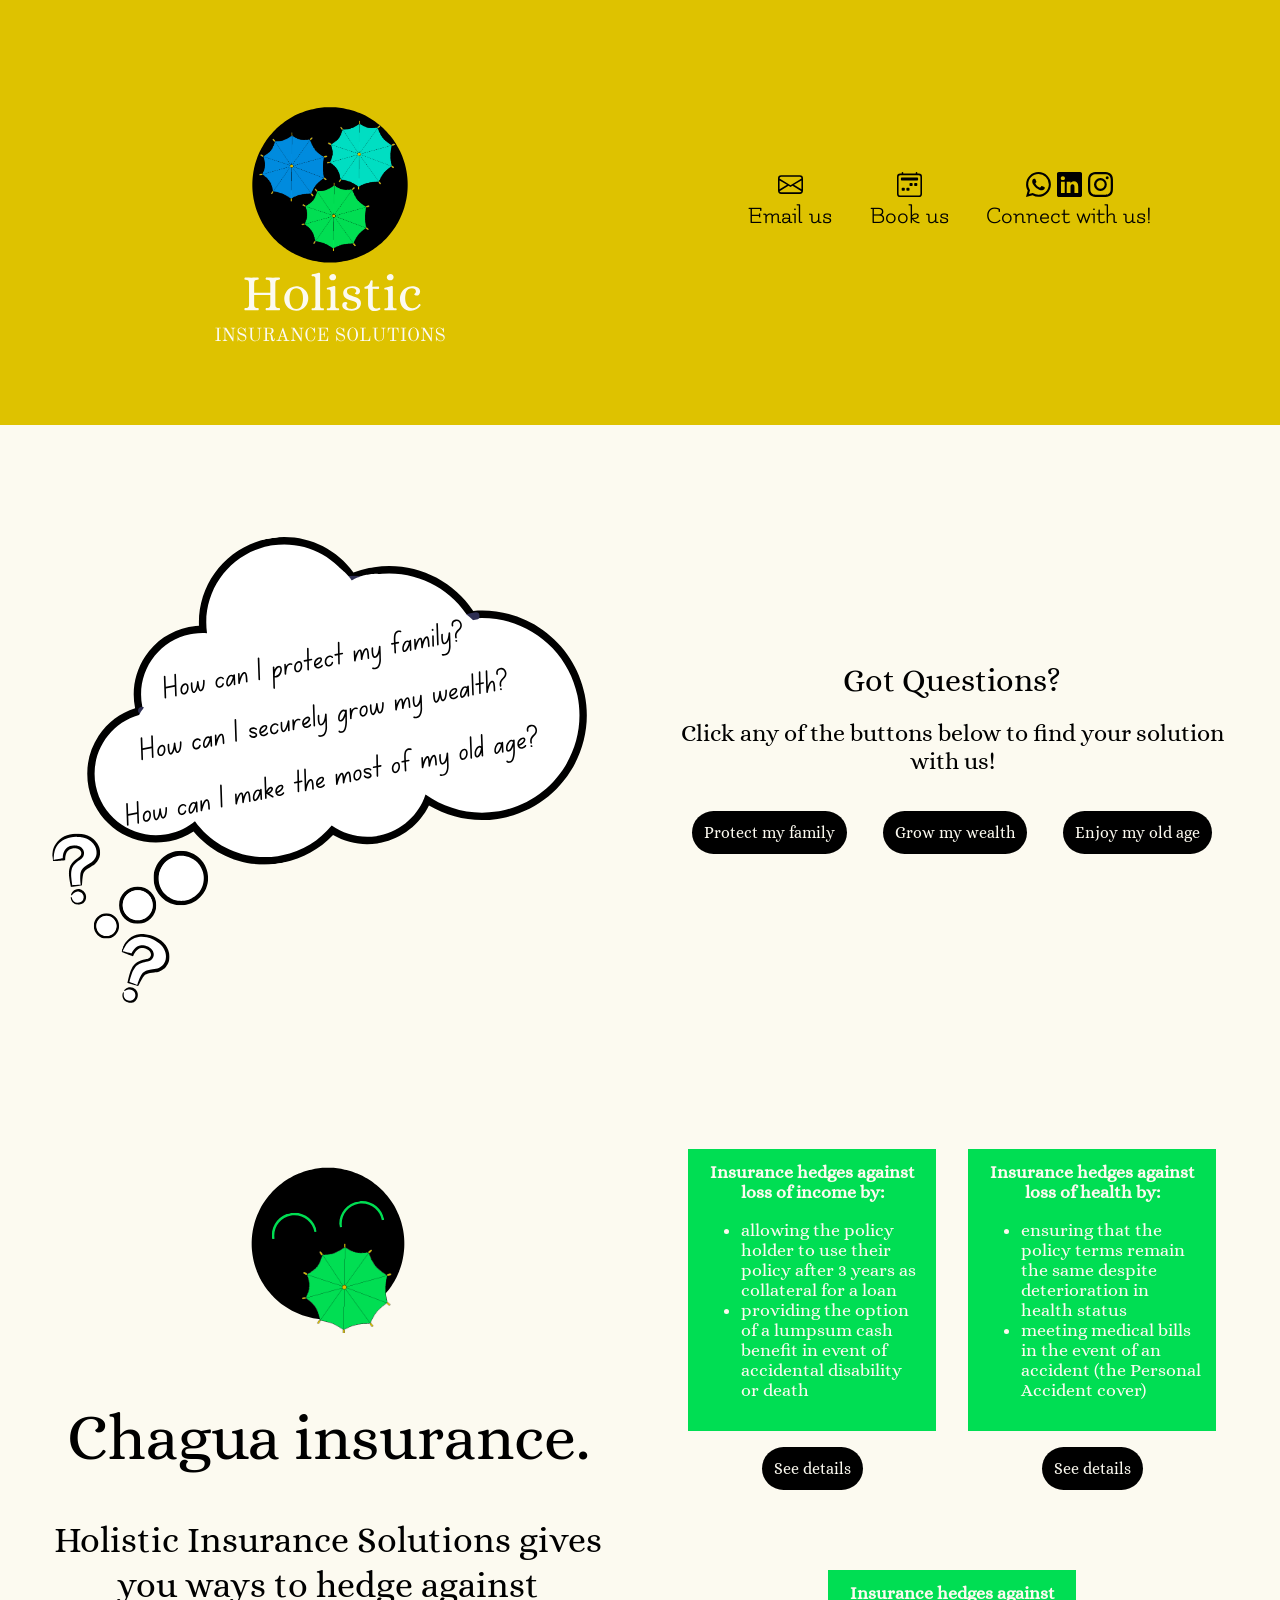
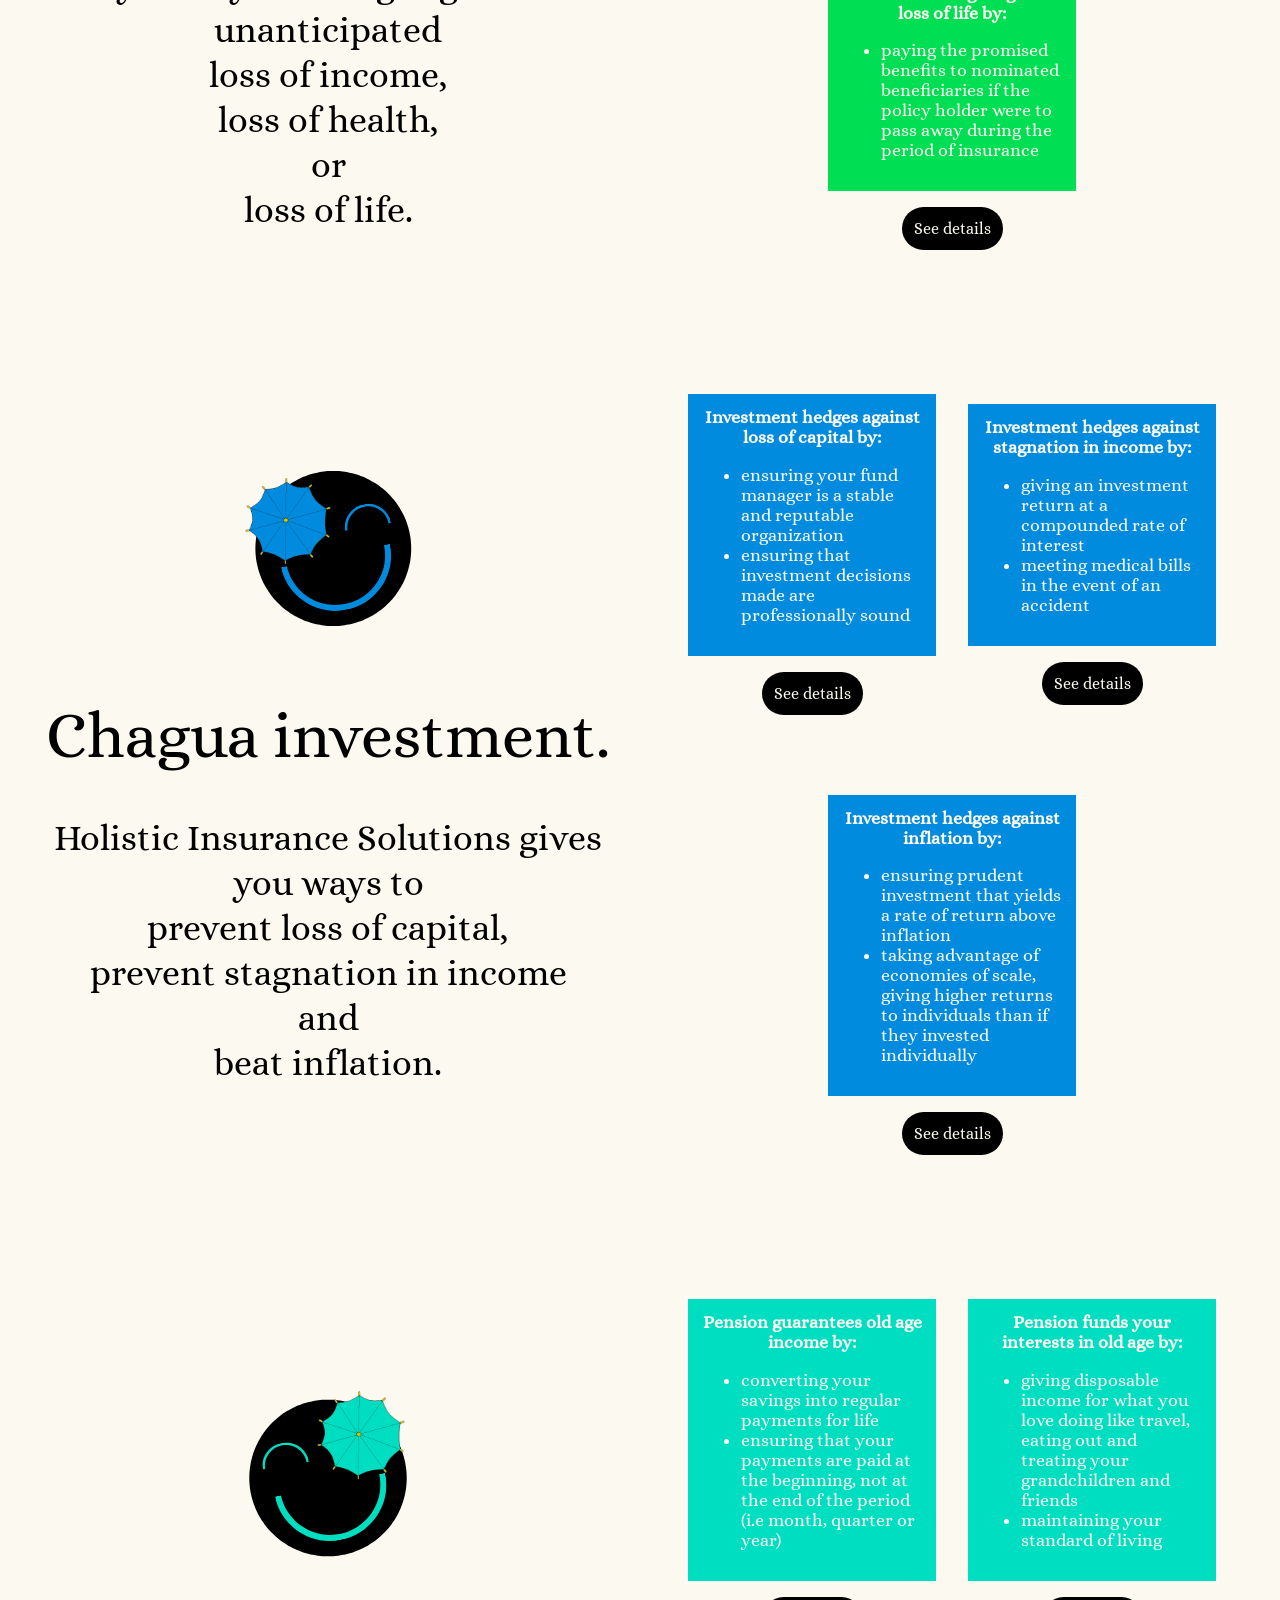
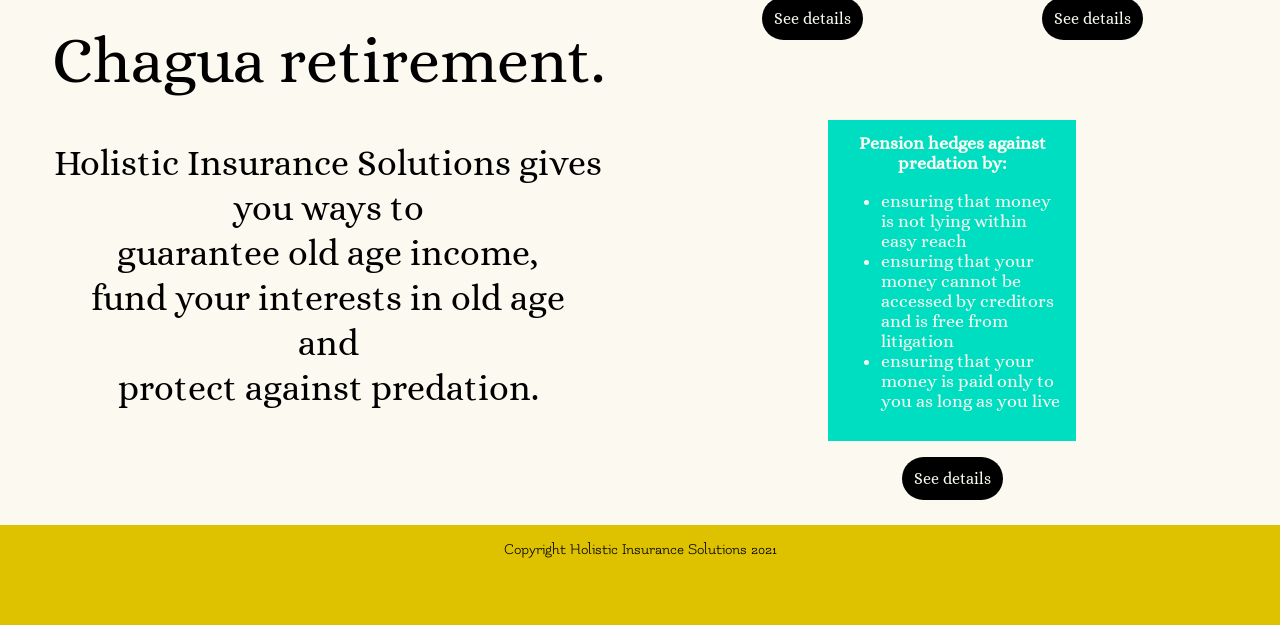
==== new_index.html @ 04a91959 "Update new_index.html" ====
<!DOCTYPE html>
<html lang="en">
<head>
    <meta charset="UTF-8">
    <meta name="viewport" content="width=device-width, initial-scale=1">
    <title>Welcome to Holistic Insurance Solutions Kenya!</title>
    <link rel="stylesheet" href="./resources/styles.css" type='text/css'>
</head>
<body>
    <div class="container">
        <div class="header" id="grid-row">
            <div class="logo" id="col" style="padding-top: 1.5em; padding-bottom: 0em;">
                <svg xmlns="http://www.w3.org/2000/svg" xmlns:xlink="http://www.w3.org/1999/xlink"
                     viewBox="0 0 375 374.999991" version="1.2">
                    <defs>
                        <g><symbol overflow="visible" id="glyph1-0"><path style="stroke:none;" d=""/></symbol>
                            <symbol overflow="visible" id="glyph1-1"><path style="stroke:none;" d="M 4.0625 0.203125 C 3.65625 0.203125 3.351562 0.0546875 3.15625 -0.234375 C 2.957031 -0.523438 2.859375 -0.867188 2.859375 -1.265625 C 2.898438 -1.929688 3.03125 -2.328125 3.25 -2.453125 C 3.476562 -2.585938 3.90625 -2.65625 4.53125 -2.65625 C 5.8125 -2.65625 6.757812 -2.890625 7.375 -3.359375 C 8 -3.828125 8.390625 -4.40625 8.546875 -5.09375 C 8.703125 -5.78125 8.800781 -6.675781 8.84375 -7.78125 L 8.84375 -34.203125 C 8.800781 -35.304688 8.703125 -36.203125 8.546875 -36.890625 C 8.390625 -37.578125 8 -38.148438 7.375 -38.609375 C 6.757812 -39.078125 5.8125 -39.3125 4.53125 -39.3125 L 4.125 -39.3125 C 3.675781 -39.3125 3.363281 -39.390625 3.1875 -39.546875 C 3.007812 -39.703125 2.898438 -40.09375 2.859375 -40.71875 C 2.859375 -41.113281 2.957031 -41.457031 3.15625 -41.75 C 3.351562 -42.039062 3.65625 -42.1875 4.0625 -42.1875 C 6.945312 -42.050781 9.5625 -41.984375 11.90625 -41.984375 C 14.570312 -41.984375 17.34375 -42.050781 20.21875 -42.1875 C 20.625 -42.1875 20.925781 -42.039062 21.125 -41.75 C 21.320312 -41.457031 21.421875 -41.113281 21.421875 -40.71875 C 21.378906 -40.050781 21.242188 -39.648438 21.015625 -39.515625 C 20.796875 -39.378906 20.378906 -39.3125 19.765625 -39.3125 C 18.472656 -39.3125 17.515625 -39.078125 16.890625 -38.609375 C 16.273438 -38.148438 15.890625 -37.578125 15.734375 -36.890625 C 15.578125 -36.203125 15.476562 -35.304688 15.4375 -34.203125 L 15.4375 -22.421875 L 36.328125 -22.421875 L 36.328125 -34.203125 C 36.285156 -35.304688 36.1875 -36.203125 36.03125 -36.890625 C 35.875 -37.578125 35.484375 -38.148438 34.859375 -38.609375 C 34.242188 -39.078125 33.289062 -39.3125 32 -39.3125 L 31.609375 -39.3125 C 31.160156 -39.3125 30.835938 -39.390625 30.640625 -39.546875 C 30.441406 -39.703125 30.316406 -40.09375 30.265625 -40.71875 C 30.265625 -41.113281 30.375 -41.457031 30.59375 -41.75 C 30.820312 -42.039062 31.113281 -42.1875 31.46875 -42.1875 C 34.351562 -42.050781 37.125 -41.984375 39.78125 -41.984375 C 42.21875 -41.984375 44.859375 -42.050781 47.703125 -42.1875 C 48.097656 -42.1875 48.394531 -42.039062 48.59375 -41.75 C 48.800781 -41.457031 48.90625 -41.113281 48.90625 -40.71875 C 48.851562 -40.050781 48.707031 -39.648438 48.46875 -39.515625 C 48.226562 -39.378906 47.816406 -39.3125 47.234375 -39.3125 C 45.953125 -39.3125 44.988281 -39.078125 44.34375 -38.609375 C 43.695312 -38.148438 43.296875 -37.578125 43.140625 -36.890625 C 42.984375 -36.203125 42.882812 -35.304688 42.84375 -34.203125 L 42.84375 -7.78125 C 42.882812 -6.675781 42.984375 -5.78125 43.140625 -5.09375 C 43.296875 -4.40625 43.695312 -3.828125 44.34375 -3.359375 C 44.988281 -2.890625 45.953125 -2.65625 47.234375 -2.65625 L 47.640625 -2.65625 C 48.035156 -2.65625 48.332031 -2.578125 48.53125 -2.421875 C 48.726562 -2.273438 48.851562 -1.890625 48.90625 -1.265625 C 48.90625 -0.867188 48.800781 -0.523438 48.59375 -0.234375 C 48.394531 0.0546875 48.097656 0.203125 47.703125 0.203125 C 44.859375 0.0664062 42.195312 0 39.71875 0 C 37.101562 0 34.351562 0.0664062 31.46875 0.203125 C 31.113281 0.203125 30.820312 0.0546875 30.59375 -0.234375 C 30.375 -0.523438 30.265625 -0.867188 30.265625 -1.265625 C 30.316406 -1.929688 30.460938 -2.328125 30.703125 -2.453125 C 30.941406 -2.585938 31.375 -2.65625 32 -2.65625 C 33.289062 -2.65625 34.242188 -2.890625 34.859375 -3.359375 C 35.484375 -3.828125 35.875 -4.40625 36.03125 -5.09375 C 36.1875 -5.78125 36.285156 -6.675781 36.328125 -7.78125 L 36.328125 -19.5625 L 15.4375 -19.5625 L 15.4375 -7.78125 C 15.476562 -6.675781 15.578125 -5.78125 15.734375 -5.09375 C 15.890625 -4.40625 16.273438 -3.828125 16.890625 -3.359375 C 17.515625 -2.890625 18.472656 -2.65625 19.765625 -2.65625 L 20.15625 -2.65625 C 20.601562 -2.65625 20.914062 -2.578125 21.09375 -2.421875 C 21.269531 -2.273438 21.378906 -1.890625 21.421875 -1.265625 C 21.421875 -0.867188 21.320312 -0.523438 21.125 -0.234375 C 20.925781 0.0546875 20.625 0.203125 20.21875 0.203125 C 17.382812 0.0664062 14.632812 0 11.96875 0 C 9.582031 0 6.945312 0.0664062 4.0625 0.203125 Z M 4.0625 0.203125 "/></symbol>
                            <symbol overflow="visible" id="glyph1-2"><path style="stroke:none;" d="M 18.234375 0.796875 C 15.210938 0.796875 12.523438 0.078125 10.171875 -1.359375 C 7.828125 -2.804688 6 -4.710938 4.6875 -7.078125 C 3.382812 -9.453125 2.734375 -11.972656 2.734375 -14.640625 C 2.734375 -17.960938 3.507812 -20.851562 5.0625 -23.3125 C 6.613281 -25.78125 8.585938 -27.664062 10.984375 -28.96875 C 13.378906 -30.28125 15.796875 -30.9375 18.234375 -30.9375 C 21.242188 -30.9375 23.925781 -30.210938 26.28125 -28.765625 C 28.632812 -27.328125 30.460938 -25.421875 31.765625 -23.046875 C 33.078125 -20.679688 33.734375 -18.164062 33.734375 -15.5 C 33.734375 -12.175781 32.941406 -9.28125 31.359375 -6.8125 C 29.785156 -4.351562 27.800781 -2.46875 25.40625 -1.15625 C 23.019531 0.144531 20.628906 0.796875 18.234375 0.796875 Z M 18.234375 -1.65625 C 21.242188 -1.65625 23.445312 -2.941406 24.84375 -5.515625 C 26.238281 -8.085938 26.9375 -11.414062 26.9375 -15.5 C 26.9375 -19.3125 26.21875 -22.425781 24.78125 -24.84375 C 23.34375 -27.257812 21.160156 -28.46875 18.234375 -28.46875 C 15.171875 -28.46875 12.953125 -27.203125 11.578125 -24.671875 C 10.203125 -22.148438 9.515625 -18.847656 9.515625 -14.765625 C 9.515625 -10.953125 10.222656 -7.8125 11.640625 -5.34375 C 13.054688 -2.882812 15.253906 -1.65625 18.234375 -1.65625 Z M 18.234375 -1.65625 "/></symbol>
                            <symbol overflow="visible" id="glyph1-3"><path style="stroke:none;" d="M 2.59375 0.203125 C 2.28125 0.203125 2.023438 0.0703125 1.828125 -0.1875 C 1.628906 -0.457031 1.53125 -0.769531 1.53125 -1.125 C 1.570312 -1.707031 1.691406 -2.050781 1.890625 -2.15625 C 2.097656 -2.269531 2.488281 -2.328125 3.0625 -2.328125 C 4.21875 -2.328125 5.035156 -2.523438 5.515625 -2.921875 C 6.003906 -3.328125 6.289062 -3.796875 6.375 -4.328125 C 6.46875 -4.859375 6.515625 -5.703125 6.515625 -6.859375 L 6.515625 -39.3125 C 6.515625 -40.46875 6.484375 -41.3125 6.421875 -41.84375 C 6.359375 -42.375 6.082031 -42.835938 5.59375 -43.234375 C 5.101562 -43.640625 4.28125 -43.84375 3.125 -43.84375 C 2.59375 -43.84375 2.191406 -43.921875 1.921875 -44.078125 C 1.660156 -44.234375 1.53125 -44.597656 1.53125 -45.171875 C 1.53125 -45.441406 1.617188 -45.695312 1.796875 -45.9375 C 1.972656 -46.1875 2.238281 -46.332031 2.59375 -46.375 C 5.382812 -46.769531 7.78125 -47.347656 9.78125 -48.109375 C 10.40625 -48.328125 10.914062 -48.457031 11.3125 -48.5 L 11.515625 -48.5 C 12.222656 -48.5 12.578125 -48.078125 12.578125 -47.234375 L 12.578125 -6.859375 C 12.578125 -5.703125 12.617188 -4.859375 12.703125 -4.328125 C 12.796875 -3.796875 13.082031 -3.328125 13.5625 -2.921875 C 14.050781 -2.523438 14.875 -2.328125 16.03125 -2.328125 L 16.4375 -2.328125 C 16.789062 -2.328125 17.054688 -2.257812 17.234375 -2.125 C 17.410156 -1.988281 17.519531 -1.65625 17.5625 -1.125 C 17.5625 -0.769531 17.472656 -0.457031 17.296875 -0.1875 C 17.117188 0.0703125 16.851562 0.203125 16.5 0.203125 C 13.925781 0.0664062 11.597656 0 9.515625 0 C 7.515625 0 5.207031 0.0664062 2.59375 0.203125 Z M 2.59375 0.203125 "/></symbol>
                            <symbol overflow="visible" id="glyph1-4"><path style="stroke:none;" d="M 3.265625 0.203125 C 2.953125 0.203125 2.695312 0.0703125 2.5 -0.1875 C 2.300781 -0.457031 2.203125 -0.769531 2.203125 -1.125 C 2.242188 -1.707031 2.375 -2.050781 2.59375 -2.15625 C 2.8125 -2.269531 3.210938 -2.328125 3.796875 -2.328125 C 4.941406 -2.328125 5.757812 -2.523438 6.25 -2.921875 C 6.738281 -3.328125 7.015625 -3.796875 7.078125 -4.328125 C 7.148438 -4.859375 7.1875 -5.703125 7.1875 -6.859375 L 7.1875 -22.09375 C 7.1875 -23.238281 7.148438 -24.078125 7.078125 -24.609375 C 7.015625 -25.148438 6.738281 -25.617188 6.25 -26.015625 C 5.757812 -26.410156 4.941406 -26.609375 3.796875 -26.609375 C 3.265625 -26.609375 2.863281 -26.6875 2.59375 -26.84375 C 2.332031 -27 2.203125 -27.363281 2.203125 -27.9375 C 2.203125 -28.207031 2.289062 -28.460938 2.46875 -28.703125 C 2.644531 -28.953125 2.910156 -29.097656 3.265625 -29.140625 C 6.054688 -29.535156 8.453125 -30.113281 10.453125 -30.875 C 11.066406 -31.09375 11.570312 -31.222656 11.96875 -31.265625 L 12.171875 -31.265625 C 12.878906 -31.265625 13.234375 -30.84375 13.234375 -30 L 13.234375 -6.859375 C 13.234375 -5.703125 13.273438 -4.859375 13.359375 -4.328125 C 13.453125 -3.796875 13.742188 -3.328125 14.234375 -2.921875 C 14.722656 -2.523438 15.546875 -2.328125 16.703125 -2.328125 L 17.09375 -2.328125 C 17.445312 -2.328125 17.710938 -2.257812 17.890625 -2.125 C 18.066406 -1.988281 18.179688 -1.65625 18.234375 -1.125 C 18.234375 -0.769531 18.144531 -0.457031 17.96875 -0.1875 C 17.789062 0.0703125 17.523438 0.203125 17.171875 0.203125 C 14.597656 0.0664062 12.265625 0 10.171875 0 C 8.179688 0 5.878906 0.0664062 3.265625 0.203125 Z M 9.84375 -38.65625 C 8.601562 -38.65625 7.5625 -39.039062 6.71875 -39.8125 C 5.875 -40.59375 5.453125 -41.5625 5.453125 -42.71875 C 5.453125 -43.738281 5.960938 -44.644531 6.984375 -45.4375 C 8.003906 -46.238281 9.15625 -46.640625 10.4375 -46.640625 C 11.550781 -46.640625 12.460938 -46.25 13.171875 -45.46875 C 13.878906 -44.695312 14.234375 -43.710938 14.234375 -42.515625 C 14.234375 -41.453125 13.8125 -40.539062 12.96875 -39.78125 C 12.125 -39.03125 11.082031 -38.65625 9.84375 -38.65625 Z M 9.84375 -38.65625 "/></symbol>
                            <symbol overflow="visible" id="glyph1-5"><path style="stroke:none;" d="M 14.5 0.796875 C 10.957031 0.796875 8.078125 0.175781 5.859375 -1.0625 C 3.640625 -2.300781 2.53125 -4.054688 2.53125 -6.328125 C 2.53125 -7.609375 2.914062 -8.644531 3.6875 -9.4375 C 4.46875 -10.238281 5.476562 -10.640625 6.71875 -10.640625 C 7.425781 -10.640625 8.054688 -10.441406 8.609375 -10.046875 C 9.171875 -9.648438 9.453125 -9.335938 9.453125 -9.109375 C 9.453125 -9.066406 9.195312 -8.78125 8.6875 -8.25 C 8.175781 -7.71875 7.921875 -6.960938 7.921875 -5.984375 C 7.921875 -4.648438 8.53125 -3.59375 9.75 -2.8125 C 10.96875 -2.039062 12.726562 -1.65625 15.03125 -1.65625 C 17.113281 -1.65625 18.742188 -2.109375 19.921875 -3.015625 C 21.097656 -3.929688 21.6875 -5.210938 21.6875 -6.859375 C 21.6875 -7.960938 21.351562 -8.867188 20.6875 -9.578125 C 20.019531 -10.285156 19.1875 -10.835938 18.1875 -11.234375 C 17.195312 -11.640625 15.8125 -12.109375 14.03125 -12.640625 C 11.863281 -13.265625 10.09375 -13.882812 8.71875 -14.5 C 7.34375 -15.125 6.164062 -16.054688 5.1875 -17.296875 C 4.207031 -18.535156 3.71875 -20.15625 3.71875 -22.15625 C 3.71875 -24.019531 4.296875 -25.613281 5.453125 -26.9375 C 6.609375 -28.269531 8.101562 -29.269531 9.9375 -29.9375 C 11.78125 -30.601562 13.722656 -30.9375 15.765625 -30.9375 C 18.378906 -30.9375 20.648438 -30.378906 22.578125 -29.265625 C 24.515625 -28.160156 25.484375 -26.609375 25.484375 -24.609375 C 25.484375 -23.410156 25.113281 -22.390625 24.375 -21.546875 C 23.644531 -20.710938 22.679688 -20.296875 21.484375 -20.296875 C 20.773438 -20.296875 20.144531 -20.492188 19.59375 -20.890625 C 19.039062 -21.285156 18.765625 -21.597656 18.765625 -21.828125 C 18.765625 -21.867188 18.941406 -22.039062 19.296875 -22.34375 C 19.648438 -22.65625 19.96875 -23.019531 20.25 -23.4375 C 20.539062 -23.863281 20.6875 -24.367188 20.6875 -24.953125 C 20.601562 -26.148438 20.003906 -27.078125 18.890625 -27.734375 C 17.785156 -28.398438 16.476562 -28.734375 14.96875 -28.734375 C 13.28125 -28.734375 11.804688 -28.34375 10.546875 -27.5625 C 9.285156 -26.789062 8.65625 -25.71875 8.65625 -24.34375 C 8.65625 -23.101562 8.921875 -22.117188 9.453125 -21.390625 C 9.984375 -20.660156 10.78125 -20.070312 11.84375 -19.625 C 12.90625 -19.1875 14.59375 -18.585938 16.90625 -17.828125 C 19.25 -17.078125 21.085938 -16.378906 22.421875 -15.734375 C 23.753906 -15.085938 24.804688 -14.222656 25.578125 -13.140625 C 26.359375 -12.054688 26.75 -10.625 26.75 -8.84375 C 26.75 -7.03125 26.210938 -5.378906 25.140625 -3.890625 C 24.078125 -2.398438 22.613281 -1.242188 20.75 -0.421875 C 18.894531 0.390625 16.8125 0.796875 14.5 0.796875 Z M 14.5 0.796875 "/></symbol>
                            <symbol overflow="visible" id="glyph1-6"><path style="stroke:none;" d="M 14.375 1.125 C 12.195312 1.125 10.332031 0.328125 8.78125 -1.265625 C 7.226562 -2.859375 6.453125 -5.140625 6.453125 -8.109375 L 6.453125 -27.671875 L 2.59375 -27.546875 C 2.332031 -27.546875 2.109375 -27.664062 1.921875 -27.90625 C 1.742188 -28.15625 1.65625 -28.429688 1.65625 -28.734375 C 1.65625 -29.140625 1.734375 -29.484375 1.890625 -29.765625 C 2.046875 -30.054688 2.28125 -30.222656 2.59375 -30.265625 C 4.144531 -30.578125 5.351562 -31.078125 6.21875 -31.765625 C 7.082031 -32.453125 7.710938 -33.207031 8.109375 -34.03125 C 8.515625 -34.851562 9.003906 -36.109375 9.578125 -37.796875 C 9.796875 -38.367188 10.285156 -38.65625 11.046875 -38.65625 C 11.359375 -38.65625 11.664062 -38.578125 11.96875 -38.421875 C 12.28125 -38.265625 12.4375 -38.03125 12.4375 -37.71875 L 11.96875 -30.140625 L 19.765625 -30.609375 L 19.890625 -30.609375 C 20.460938 -30.609375 20.75 -30.1875 20.75 -29.34375 C 20.75 -28.851562 20.671875 -28.394531 20.515625 -27.96875 C 20.367188 -27.550781 20.179688 -27.34375 19.953125 -27.34375 L 12.515625 -27.546875 L 12.515625 -7.3125 C 12.515625 -5.851562 12.8125 -4.632812 13.40625 -3.65625 C 14 -2.6875 14.984375 -2.203125 16.359375 -2.203125 C 17.734375 -2.203125 18.957031 -2.441406 20.03125 -2.921875 C 20.601562 -3.148438 20.957031 -3.265625 21.09375 -3.265625 C 21.40625 -3.265625 21.648438 -3.140625 21.828125 -2.890625 C 22.003906 -2.648438 22.179688 -2.328125 22.359375 -1.921875 C 22.398438 -1.835938 22.421875 -1.726562 22.421875 -1.59375 C 22.421875 -1.414062 22.285156 -1.21875 22.015625 -1 C 20.734375 -0.15625 19.523438 0.40625 18.390625 0.6875 C 17.265625 0.976562 15.925781 1.125 14.375 1.125 Z M 14.375 1.125 "/></symbol>
                            <symbol overflow="visible" id="glyph1-7"><path style="stroke:none;" d="M 17.234375 0.796875 C 12.710938 0.796875 9.164062 -0.640625 6.59375 -3.515625 C 4.019531 -6.398438 2.734375 -10.265625 2.734375 -15.109375 C 2.816406 -18.117188 3.554688 -20.8125 4.953125 -23.1875 C 6.347656 -25.5625 8.222656 -27.421875 10.578125 -28.765625 C 12.929688 -30.117188 15.523438 -30.84375 18.359375 -30.9375 C 21.203125 -30.9375 23.65625 -30.40625 25.71875 -29.34375 C 27.78125 -28.28125 28.8125 -26.503906 28.8125 -24.015625 C 28.8125 -22.640625 28.398438 -21.429688 27.578125 -20.390625 C 26.753906 -19.347656 25.65625 -18.828125 24.28125 -18.828125 C 23.4375 -18.828125 22.710938 -19.046875 22.109375 -19.484375 C 21.515625 -19.929688 21.21875 -20.3125 21.21875 -20.625 C 21.21875 -20.664062 21.414062 -20.863281 21.8125 -21.21875 C 22.21875 -21.570312 22.585938 -22.003906 22.921875 -22.515625 C 23.253906 -23.023438 23.421875 -23.613281 23.421875 -24.28125 C 23.421875 -25.65625 22.921875 -26.695312 21.921875 -27.40625 C 20.921875 -28.113281 19.710938 -28.46875 18.296875 -28.46875 C 14.878906 -28.46875 12.5625 -27.210938 11.34375 -24.703125 C 10.125 -22.203125 9.515625 -19.066406 9.515625 -15.296875 C 9.515625 -11.578125 10.359375 -8.519531 12.046875 -6.125 C 13.734375 -3.726562 15.972656 -2.53125 18.765625 -2.53125 C 20.671875 -2.53125 22.300781 -2.9375 23.65625 -3.75 C 25.007812 -4.570312 26.238281 -5.828125 27.34375 -7.515625 C 27.476562 -7.734375 27.703125 -7.84375 28.015625 -7.84375 C 28.234375 -7.84375 28.472656 -7.78125 28.734375 -7.65625 C 28.960938 -7.5625 29.140625 -7.40625 29.265625 -7.1875 C 29.398438 -6.96875 29.46875 -6.742188 29.46875 -6.515625 C 29.46875 -6.390625 29.40625 -6.210938 29.28125 -5.984375 C 27.8125 -3.898438 25.988281 -2.25 23.8125 -1.03125 C 21.644531 0.1875 19.453125 0.796875 17.234375 0.796875 Z M 17.234375 0.796875 "/></symbol>
                            <symbol overflow="visible" id="glyph0-0"><path style="stroke:none;" d="M 1.488281 0 L 8.449219 0 L 8.449219 -0.769531 L 6.71875 -0.769531 C 6.265625 -0.769531 6.070312 -0.984375 6.070312 -1.414062 L 6.070312 -15.671875 C 6.070312 -16.128906 6.265625 -16.320312 6.71875 -16.320312 L 8.449219 -16.320312 L 8.449219 -17.089844 L 1.488281 -17.089844 L 1.488281 -16.320312 L 3.214844 -16.320312 C 3.671875 -16.320312 3.863281 -16.128906 3.863281 -15.671875 L 3.863281 -1.414062 C 3.863281 -0.984375 3.671875 -0.769531 3.214844 -0.769531 L 1.488281 -0.769531 Z M 1.488281 0 "/></symbol>
                            <symbol overflow="visible" id="glyph0-1"><path style="stroke:none;" d="M 1.488281 0 L 7.199219 0 L 7.199219 -0.769531 L 6.335938 -0.769531 C 5.449219 -0.769531 4.824219 -1.488281 4.824219 -2.6875 L 4.824219 -14.472656 L 4.921875 -14.472656 L 14.351562 0.433594 L 15.3125 0.433594 L 15.3125 -14.398438 C 15.3125 -15.601562 15.960938 -16.320312 16.847656 -16.320312 L 17.710938 -16.320312 L 17.710938 -17.089844 L 12 -17.089844 L 12 -16.320312 L 12.863281 -16.320312 C 13.753906 -16.320312 14.351562 -15.601562 14.351562 -14.398438 L 14.351562 -3.695312 L 6.023438 -17.089844 L 1.488281 -17.089844 L 1.488281 -16.320312 L 3.214844 -16.320312 C 3.671875 -16.320312 3.839844 -16.128906 3.863281 -15.671875 L 3.863281 -2.6875 C 3.863281 -1.488281 3.265625 -0.769531 2.351562 -0.769531 L 1.488281 -0.769531 Z M 1.488281 0 "/></symbol>
                            <symbol overflow="visible" id="glyph0-2"><path style="stroke:none;" d="M 2.113281 -7.34375 L 2.28125 0.238281 L 2.832031 0.238281 L 2.929688 -0.71875 C 3 -1.246094 3.144531 -1.753906 3.550781 -1.753906 C 3.71875 -1.753906 4.152344 -1.441406 4.753906 -0.984375 C 5.425781 -0.480469 6.886719 0.433594 8.425781 0.433594 C 12.097656 0.433594 13.632812 -2.136719 13.632812 -4.511719 C 13.632812 -6.121094 12.695312 -7.96875 10.414062 -8.878906 L 5.785156 -10.726562 C 4.511719 -11.230469 3.601562 -11.902344 3.601562 -13.441406 C 3.601562 -15.601562 4.96875 -16.753906 6.671875 -16.753906 C 9.023438 -16.753906 11.328125 -14.351562 12.097656 -10.847656 L 12.671875 -10.847656 L 12.433594 -17.089844 L 11.855469 -17.089844 L 11.761719 -16.222656 C 11.710938 -15.886719 11.59375 -15.648438 11.28125 -15.648438 C 10.992188 -15.648438 10.679688 -15.863281 10.367188 -16.078125 C 9.886719 -16.441406 8.449219 -17.519531 6.863281 -17.519531 C 4.464844 -17.519531 2.160156 -16.320312 2.160156 -13.007812 C 2.160156 -10.800781 3.265625 -9.144531 5.855469 -8.113281 L 9.503906 -6.648438 C 10.992188 -6.046875 12.191406 -5.328125 12.191406 -3.601562 C 12.191406 -2.0625 11.304688 -0.335938 8.425781 -0.335938 C 5.6875 -0.335938 3 -3.742188 2.6875 -7.34375 Z M 2.113281 -7.34375 "/></symbol>
                            <symbol overflow="visible" id="glyph0-3"><path style="stroke:none;" d="M 1.488281 -16.320312 L 3.214844 -16.320312 C 3.671875 -16.320312 3.863281 -16.128906 3.863281 -15.671875 L 3.863281 -5.6875 C 3.863281 -2.59375 5.617188 0.433594 10.175781 0.433594 C 13.800781 0.433594 15.910156 -1.992188 15.910156 -4.992188 L 15.910156 -14.375 C 15.910156 -15.574219 16.558594 -16.320312 17.449219 -16.320312 L 18.289062 -16.320312 L 18.289062 -17.089844 L 12.574219 -17.089844 L 12.574219 -16.320312 L 13.414062 -16.320312 C 14.304688 -16.320312 14.953125 -15.574219 14.953125 -14.375 L 14.953125 -4.753906 C 14.953125 -2.449219 13.320312 -0.335938 10.175781 -0.335938 C 7.558594 -0.335938 6.070312 -2.089844 6.070312 -5.039062 L 6.070312 -15.671875 C 6.070312 -16.128906 6.265625 -16.320312 6.71875 -16.320312 L 8.472656 -16.320312 L 8.472656 -17.089844 L 1.488281 -17.089844 Z M 1.488281 -16.320312 "/></symbol>
                            <symbol overflow="visible" id="glyph0-4"><path style="stroke:none;" d="M 6.070312 -9.601562 L 6.070312 -15.671875 C 6.070312 -16.128906 6.265625 -16.320312 6.71875 -16.320312 L 9.214844 -16.320312 C 10.96875 -16.320312 12.121094 -15.238281 12.121094 -13.246094 C 12.121094 -11.160156 11.257812 -9.601562 8.398438 -9.601562 Z M 1.488281 0 L 8.855469 0 L 8.855469 -0.769531 L 6.71875 -0.769531 C 6.214844 -0.769531 6.070312 -0.984375 6.070312 -1.414062 L 6.070312 -8.832031 L 8.6875 -8.832031 C 10.441406 -8.832031 11.015625 -6.984375 11.039062 -5.089844 C 11.0625 -3.480469 11.207031 -1.847656 11.734375 -0.839844 C 12.167969 -0.0234375 12.886719 0.289062 13.921875 0.289062 C 16.390625 0.289062 16.414062 -2.734375 16.414062 -3.839844 L 15.816406 -3.839844 C 15.816406 -2.832031 15.695312 -1.246094 14.785156 -1.246094 C 13.992188 -1.246094 13.847656 -1.871094 13.535156 -4.367188 C 13.105469 -7.871094 11.6875 -8.734375 10.128906 -9.023438 L 10.128906 -9.121094 C 12.433594 -9.359375 14.664062 -10.753906 14.664062 -13.246094 C 14.664062 -16.246094 12.070312 -17.089844 9.359375 -17.089844 L 1.488281 -17.089844 L 1.488281 -16.320312 L 3.214844 -16.320312 C 3.671875 -16.320312 3.863281 -16.128906 3.863281 -15.671875 L 3.863281 -1.414062 C 3.863281 -0.984375 3.671875 -0.769531 3.214844 -0.769531 L 1.488281 -0.769531 Z M 1.488281 0 "/></symbol>
                            <symbol overflow="visible" id="glyph0-5"><path style="stroke:none;" d="M 6.382812 -5.902344 L 8.808594 -13.175781 L 11.304688 -5.902344 Z M 1.105469 0 L 7.679688 0 L 7.679688 -0.769531 L 6.40625 -0.769531 C 5.425781 -0.769531 5.183594 -1.511719 5.183594 -2.039062 C 5.183594 -2.449219 5.351562 -3 5.519531 -3.480469 L 6.070312 -5.039062 L 11.617188 -5.039062 L 12.695312 -1.894531 C 12.769531 -1.726562 12.792969 -1.511719 12.792969 -1.367188 C 12.792969 -1.054688 12.433594 -0.769531 11.953125 -0.769531 L 10.367188 -0.769531 L 10.367188 0 L 17.808594 0 L 17.808594 -0.769531 L 16.464844 -0.769531 C 15.816406 -0.769531 15.359375 -0.984375 15.023438 -1.824219 L 9.816406 -17.089844 L 9.167969 -17.089844 L 4.007812 -2.519531 C 3.71875 -1.753906 3.214844 -0.769531 1.992188 -0.769531 L 1.105469 -0.769531 Z M 1.105469 0 "/></symbol>
                            <symbol overflow="visible" id="glyph0-6"><path style="stroke:none;" d="M 1.679688 -8.6875 C 1.679688 -4.175781 4.128906 0.433594 8.785156 0.433594 C 13.390625 0.433594 14.449219 -3.960938 14.542969 -6.214844 L 13.679688 -6.214844 C 13.488281 -3.335938 12.121094 -0.335938 8.785156 -0.335938 C 5.089844 -0.335938 4.222656 -3.792969 4.222656 -8.6875 C 4.222656 -13.585938 4.945312 -16.753906 8.398438 -16.753906 C 10.296875 -16.753906 12.457031 -14.734375 13.558594 -10.65625 L 14.160156 -10.65625 L 14.160156 -17.328125 L 13.558594 -17.328125 L 13.152344 -16.152344 C 13.007812 -15.792969 12.9375 -15.625 12.671875 -15.625 C 12.457031 -15.625 12.265625 -15.71875 12 -15.960938 C 11.855469 -16.078125 11.664062 -16.222656 11.375 -16.414062 C 10.753906 -16.871094 9.625 -17.519531 8.398438 -17.519531 C 4.175781 -17.519531 1.679688 -13.488281 1.679688 -8.6875 Z M 1.679688 -8.6875 "/></symbol>
                            <symbol overflow="visible" id="glyph0-7"><path style="stroke:none;" d="M 1.488281 0 L 14.878906 0 L 15.167969 -6.433594 L 14.566406 -6.433594 C 14.566406 -6.433594 14.304688 -3.480469 13.199219 -1.992188 C 12.480469 -1.054688 11.257812 -0.769531 10.558594 -0.769531 L 6.71875 -0.769531 C 6.265625 -0.769531 6.070312 -0.984375 6.070312 -1.414062 L 6.070312 -8.257812 L 8.183594 -8.257812 C 10.03125 -8.257812 10.152344 -6.335938 10.152344 -4.921875 L 10.777344 -4.921875 L 10.777344 -12.433594 L 10.152344 -12.433594 C 10.152344 -11.039062 10.03125 -9.121094 8.183594 -9.121094 L 6.070312 -9.121094 L 6.070312 -15.671875 C 6.070312 -16.128906 6.265625 -16.320312 6.71875 -16.320312 L 10.585938 -16.320312 C 11.542969 -16.320312 12.648438 -16.054688 13.390625 -14.929688 C 14.351562 -13.464844 14.375 -11.664062 14.375 -11.664062 L 14.976562 -11.664062 L 14.878906 -17.089844 L 1.488281 -17.089844 L 1.488281 -16.320312 L 3.214844 -16.320312 C 3.671875 -16.320312 3.863281 -16.128906 3.863281 -15.671875 L 3.863281 -1.414062 C 3.863281 -0.984375 3.671875 -0.769531 3.214844 -0.769531 L 1.488281 -0.769531 Z M 1.488281 0 "/></symbol>
                            <symbol overflow="visible" id="glyph0-8"><path style="stroke:none;" d=""/></symbol>
                            <symbol overflow="visible" id="glyph0-9"><path style="stroke:none;" d="M 4.222656 -8.542969 C 4.222656 -13.441406 5.328125 -16.753906 8.640625 -16.753906 C 11.953125 -16.753906 13.054688 -13.441406 13.054688 -8.542969 C 13.054688 -3.648438 11.953125 -0.335938 8.640625 -0.335938 C 5.328125 -0.335938 4.222656 -3.648438 4.222656 -8.542969 Z M 1.679688 -8.542969 C 1.679688 -4.007812 4.464844 0.433594 8.640625 0.433594 C 12.816406 0.433594 15.601562 -4.007812 15.601562 -8.542969 C 15.601562 -13.078125 12.816406 -17.519531 8.640625 -17.519531 C 4.464844 -17.519531 1.679688 -13.078125 1.679688 -8.542969 Z M 1.679688 -8.542969 "/></symbol>
                            <symbol overflow="visible" id="glyph0-10"><path style="stroke:none;" d="M 1.488281 0 L 14.375 0 L 14.6875 -6.457031 L 14.089844 -6.457031 C 14.089844 -6.457031 13.824219 -3.503906 12.71875 -2.015625 C 12 -1.078125 10.777344 -0.769531 10.078125 -0.769531 L 6.71875 -0.769531 C 6.265625 -0.769531 6.070312 -0.984375 6.070312 -1.414062 L 6.070312 -15.671875 C 6.070312 -16.128906 6.265625 -16.320312 6.71875 -16.320312 L 8.832031 -16.320312 L 8.832031 -17.089844 L 1.488281 -17.089844 L 1.488281 -16.320312 L 3.214844 -16.320312 C 3.671875 -16.320312 3.863281 -16.128906 3.863281 -15.671875 L 3.863281 -1.414062 C 3.863281 -0.984375 3.671875 -0.769531 3.214844 -0.769531 L 1.488281 -0.769531 Z M 1.488281 0 "/></symbol>
                            <symbol overflow="visible" id="glyph0-11"><path style="stroke:none;" d="M 1.726562 -10.65625 L 2.328125 -10.65625 C 2.328125 -10.679688 2.398438 -13.558594 3.574219 -15.070312 C 3.863281 -15.457031 4.703125 -16.320312 5.953125 -16.320312 L 7.054688 -16.320312 C 7.535156 -16.320312 7.703125 -16.128906 7.703125 -15.671875 L 7.703125 -1.414062 C 7.703125 -0.984375 7.488281 -0.769531 7.054688 -0.769531 L 4.753906 -0.769531 L 4.753906 0 L 12.863281 0 L 12.863281 -0.769531 L 10.558594 -0.769531 C 10.128906 -0.769531 9.910156 -0.984375 9.910156 -1.414062 L 9.910156 -15.671875 C 9.910156 -16.128906 10.128906 -16.320312 10.558594 -16.320312 L 11.664062 -16.320312 C 12.910156 -16.320312 13.753906 -15.457031 14.039062 -15.070312 C 15.214844 -13.558594 15.289062 -10.65625 15.289062 -10.65625 L 15.886719 -10.65625 L 15.695312 -17.089844 L 1.921875 -17.089844 Z M 1.726562 -10.65625 "/></symbol></g>
                        <clipPath id="clip1"><path d="M 95.453125 67.214844 L 186 67.214844 L 186 157.964844 L 95.453125 157.964844 Z M 95.453125 67.214844 "/></clipPath>
                        <image id="image7" width="450" height="450" xlink:href="[data-uri]"/>
                        <mask id="mask0"><use xlink:href="#image7" transform="matrix(1,0,0,1,0.000000000000056843,0)"/></mask>
                        <image id="image6" width="450" height="450" xlink:href="[data-uri]"/>
                        <clipPath id="clip2"><path d="M 183 52 L 273.660156 52 L 273.660156 142.589844 L 183 142.589844 Z M 183 52 "/></clipPath>
                        <image id="image13" width="450" height="450" xlink:href="[data-uri]"/>
                        <mask id="mask1"><use xlink:href="#image13" transform="matrix(1,0,0,1,0.000000000000113687,0)"/></mask>
                        <image id="image12" width="450" height="450" xlink:href="[data-uri]"/>
                        <clipPath id="clip3"><path d="M 150.015625 132.902344 L 240.765625 132.902344 L 240.765625 221.402344 L 150.015625 221.402344 Z M 150.015625 132.902344 "/></clipPath>
                        <image id="image19" width="450" height="450" xlink:href="[data-uri]"/>
                        <mask id="mask2"><use xlink:href="#image19" transform="matrix(1,0,0,1,0,0.000000000000113687)"/></mask>
                        <image id="image18" width="450" height="450" xlink:href="[data-uri]"/></defs>
                    <g id="surface1">
                        <path style=" stroke:none;fill-rule:nonzero;fill:rgb(0%,0%,0%);fill-opacity:1;" d="M 187.5 35.109375 C 185.855469 35.109375 184.214844 35.148438 182.570312 35.230469 C 180.929688 35.3125 179.289062 35.433594 177.65625 35.59375 C 176.019531 35.753906 174.386719 35.957031 172.761719 36.195312 C 171.136719 36.4375 169.515625 36.71875 167.90625 37.039062 C 166.292969 37.359375 164.6875 37.722656 163.09375 38.121094 C 161.5 38.519531 159.914062 38.957031 158.34375 39.433594 C 156.769531 39.914062 155.210938 40.429688 153.660156 40.980469 C 152.113281 41.535156 150.582031 42.125 149.0625 42.757812 C 147.542969 43.386719 146.039062 44.050781 144.554688 44.753906 C 143.070312 45.457031 141.601562 46.195312 140.152344 46.96875 C 138.703125 47.746094 137.273438 48.554688 135.863281 49.398438 C 134.453125 50.246094 133.0625 51.125 131.695312 52.039062 C 130.328125 52.949219 128.984375 53.898438 127.664062 54.875 C 126.34375 55.855469 125.050781 56.867188 123.777344 57.910156 C 122.507812 58.953125 121.265625 60.027344 120.046875 61.128906 C 118.828125 62.234375 117.636719 63.367188 116.476562 64.53125 C 115.3125 65.691406 114.179688 66.882812 113.074219 68.101562 C 111.972656 69.316406 110.898438 70.5625 109.855469 71.832031 C 108.8125 73.105469 107.800781 74.398438 106.824219 75.71875 C 105.84375 77.039062 104.898438 78.382812 103.984375 79.75 C 103.070312 81.117188 102.191406 82.503906 101.347656 83.914062 C 100.5 85.324219 99.691406 86.753906 98.917969 88.203125 C 98.140625 89.65625 97.402344 91.121094 96.699219 92.609375 C 95.996094 94.09375 95.332031 95.597656 94.703125 97.117188 C 94.074219 98.632812 93.480469 100.167969 92.929688 101.714844 C 92.375 103.261719 91.859375 104.824219 91.382812 106.394531 C 90.902344 107.96875 90.464844 109.554688 90.066406 111.148438 C 89.667969 112.742188 89.308594 114.347656 88.988281 115.957031 C 88.664062 117.570312 88.382812 119.191406 88.144531 120.816406 C 87.902344 122.441406 87.699219 124.074219 87.539062 125.707031 C 87.378906 127.34375 87.257812 128.984375 87.175781 130.625 C 87.097656 132.265625 87.054688 133.910156 87.054688 135.554688 C 87.054688 137.199219 87.097656 138.839844 87.175781 140.480469 C 87.257812 142.125 87.378906 143.761719 87.539062 145.398438 C 87.699219 147.035156 87.902344 148.664062 88.144531 150.292969 C 88.382812 151.917969 88.664062 153.535156 88.988281 155.148438 C 89.308594 156.761719 89.667969 158.363281 90.066406 159.960938 C 90.464844 161.554688 90.902344 163.136719 91.382812 164.710938 C 91.859375 166.285156 92.375 167.84375 92.929688 169.390625 C 93.480469 170.941406 94.074219 172.472656 94.703125 173.992188 C 95.332031 175.511719 95.996094 177.011719 96.699219 178.5 C 97.402344 179.984375 98.140625 181.453125 98.917969 182.902344 C 99.691406 184.351562 100.5 185.78125 101.347656 187.191406 C 102.191406 188.601562 103.070312 189.992188 103.984375 191.355469 C 104.898438 192.722656 105.84375 194.066406 106.824219 195.386719 C 107.800781 196.707031 108.8125 198.003906 109.855469 199.273438 C 110.898438 200.546875 111.972656 201.789062 113.074219 203.007812 C 114.179688 204.226562 115.3125 205.414062 116.476562 206.578125 C 117.636719 207.742188 118.828125 208.875 120.046875 209.976562 C 121.265625 211.082031 122.507812 212.15625 123.777344 213.199219 C 125.050781 214.242188 126.34375 215.25 127.664062 216.230469 C 128.984375 217.210938 130.328125 218.15625 131.695312 219.070312 C 133.0625 219.984375 134.453125 220.863281 135.863281 221.707031 C 137.273438 222.550781 138.703125 223.363281 140.152344 224.136719 C 141.601562 224.910156 143.070312 225.652344 144.554688 226.355469 C 146.039062 227.054688 147.542969 227.722656 149.0625 228.351562 C 150.582031 228.980469 152.113281 229.570312 153.660156 230.125 C 155.210938 230.679688 156.769531 231.195312 158.34375 231.671875 C 159.914062 232.148438 161.5 232.585938 163.09375 232.988281 C 164.6875 233.386719 166.292969 233.746094 167.90625 234.066406 C 169.515625 234.386719 171.136719 234.667969 172.761719 234.910156 C 174.386719 235.152344 176.019531 235.351562 177.65625 235.511719 C 179.289062 235.675781 180.929688 235.796875 182.570312 235.875 C 184.214844 235.957031 185.855469 235.996094 187.5 235.996094 C 189.144531 235.996094 190.785156 235.957031 192.429688 235.875 C 194.070312 235.796875 195.710938 235.675781 197.34375 235.511719 C 198.980469 235.351562 200.613281 235.152344 202.238281 234.910156 C 203.863281 234.667969 205.484375 234.386719 207.09375 234.066406 C 208.707031 233.746094 210.3125 233.386719 211.90625 232.988281 C 213.5 232.585938 215.085938 232.148438 216.65625 231.671875 C 218.230469 231.195312 219.789062 230.679688 221.339844 230.125 C 222.886719 229.570312 224.417969 228.980469 225.9375 228.351562 C 227.457031 227.722656 228.960938 227.054688 230.445312 226.355469 C 231.929688 225.652344 233.398438 224.910156 234.847656 224.136719 C 236.296875 223.363281 237.726562 222.550781 239.136719 221.707031 C 240.546875 220.863281 241.9375 219.984375 243.304688 219.070312 C 244.671875 218.15625 246.015625 217.210938 247.335938 216.230469 C 248.65625 215.25 249.949219 214.242188 251.222656 213.199219 C 252.492188 212.15625 253.734375 211.082031 254.953125 209.976562 C 256.171875 208.875 257.363281 207.742188 258.523438 206.578125 C 259.6875 205.414062 260.820312 204.226562 261.921875 203.007812 C 263.027344 201.789062 264.101562 200.546875 265.144531 199.273438 C 266.1875 198.003906 267.199219 196.707031 268.175781 195.386719 C 269.15625 194.066406 270.101562 192.722656 271.015625 191.355469 C 271.929688 189.992188 272.808594 188.601562 273.652344 187.191406 C 274.5 185.78125 275.308594 184.351562 276.082031 182.902344 C 276.859375 181.453125 277.597656 179.984375 278.300781 178.5 C 279.003906 177.011719 279.667969 175.511719 280.296875 173.992188 C 280.925781 172.472656 281.519531 170.941406 282.070312 169.390625 C 282.625 167.84375 283.140625 166.285156 283.617188 164.710938 C 284.097656 163.136719 284.535156 161.554688 284.933594 159.960938 C 285.332031 158.363281 285.691406 156.761719 286.011719 155.148438 C 286.335938 153.535156 286.617188 151.917969 286.855469 150.292969 C 287.097656 148.664062 287.300781 147.035156 287.460938 145.398438 C 287.621094 143.761719 287.742188 142.125 287.824219 140.480469 C 287.902344 138.839844 287.945312 137.199219 287.945312 135.554688 C 287.945312 133.910156 287.902344 132.265625 287.824219 130.625 C 287.742188 128.984375 287.621094 127.34375 287.460938 125.707031 C 287.300781 124.074219 287.097656 122.441406 286.855469 120.816406 C 286.617188 119.191406 286.335938 117.570312 286.011719 115.957031 C 285.691406 114.347656 285.332031 112.742188 284.933594 111.148438 C 284.535156 109.554688 284.097656 107.96875 283.617188 106.394531 C 283.140625 104.824219 282.625 103.261719 282.070312 101.714844 C 281.519531 100.167969 280.925781 98.632812 280.296875 97.117188 C 279.667969 95.597656 279.003906 94.09375 278.300781 92.609375 C 277.597656 91.121094 276.859375 89.65625 276.082031 88.203125 C 275.308594 86.753906 274.5 85.324219 273.652344 83.914062 C 272.808594 82.503906 271.929688 81.117188 271.015625 79.75 C 270.101562 78.382812 269.15625 77.039062 268.175781 75.71875 C 267.199219 74.398438 266.1875 73.105469 265.144531 71.832031 C 264.101562 70.5625 263.027344 69.316406 261.921875 68.101562 C 260.820312 66.882812 259.6875 65.691406 258.523438 64.53125 C 257.363281 63.367188 256.171875 62.234375 254.953125 61.128906 C 253.734375 60.027344 252.492188 58.953125 251.222656 57.910156 C 249.949219 56.867188 248.65625 55.855469 247.335938 54.875 C 246.015625 53.898438 244.671875 52.949219 243.304688 52.039062 C 241.9375 51.125 240.546875 50.246094 239.136719 49.398438 C 237.726562 48.554688 236.296875 47.746094 234.847656 46.96875 C 233.398438 46.195312 231.929688 45.457031 230.445312 44.753906 C 228.960938 44.050781 227.457031 43.386719 225.9375 42.757812 C 224.417969 42.125 222.886719 41.535156 221.339844 40.980469 C 219.789062 40.429688 218.230469 39.914062 216.65625 39.433594 C 215.085938 38.957031 213.5 38.519531 211.90625 38.121094 C 210.3125 37.722656 208.707031 37.359375 207.09375 37.039062 C 205.484375 36.71875 203.863281 36.4375 202.238281 36.195312 C 200.613281 35.957031 198.980469 35.753906 197.34375 35.59375 C 195.710938 35.433594 194.070312 35.3125 192.429688 35.230469 C 190.785156 35.148438 189.144531 35.109375 187.5 35.109375 Z M 187.5 35.109375 "/>
                        <g clip-path="url(#clip1)" clip-rule="nonzero"><use xlink:href="#image6" mask="url(#mask0)" transform="matrix(0.201667,0,0,0.201667,95.454665,67.216606)"/></g>
                        <g clip-path="url(#clip2)" clip-rule="nonzero"><use xlink:href="#image12" mask="url(#mask1)" transform="matrix(0.201667,0,0,0.201667,182.912073,51.839001)"/></g>
                        <g clip-path="url(#clip3)" clip-rule="nonzero"><use xlink:href="#image18" mask="url(#mask2)" transform="matrix(0.201667,0,0,0.201667,150.015199,131.672701)"/></g>
                        <g style="fill:rgb(98.81897%,98.039246%,94.119263%);fill-opacity:1;"><use xlink:href="#glyph0-0" x="37.859369" y="337.438747"/></g>
                        <g style="fill:rgb(98.81897%,98.039246%,94.119263%);fill-opacity:1;"><use xlink:href="#glyph0-1" x="47.315392" y="337.438747"/></g>
                        <g style="fill:rgb(98.81897%,98.039246%,94.119263%);fill-opacity:1;"><use xlink:href="#glyph0-2" x="65.795425" y="337.438747"/></g>
                        <g style="fill:rgb(98.81897%,98.039246%,94.119263%);fill-opacity:1;"><use xlink:href="#glyph0-3" x="80.675455" y="337.438747"/></g>
                        <g style="fill:rgb(98.81897%,98.039246%,94.119263%);fill-opacity:1;"><use xlink:href="#glyph0-4" x="99.971497" y="337.438747"/></g>
                        <g style="fill:rgb(98.81897%,98.039246%,94.119263%);fill-opacity:1;"><use xlink:href="#glyph0-5" x="117.155532" y="337.438747"/></g>
                        <g style="fill:rgb(98.81897%,98.039246%,94.119263%);fill-opacity:1;"><use xlink:href="#glyph0-1" x="135.491564" y="337.438747"/></g>
                        <g style="fill:rgb(98.81897%,98.039246%,94.119263%);fill-opacity:1;"><use xlink:href="#glyph0-6" x="153.971597" y="337.438747"/></g>
                        <g style="fill:rgb(98.81897%,98.039246%,94.119263%);fill-opacity:1;"><use xlink:href="#glyph0-7" x="170.051632" y="337.438747"/></g>
                        <g style="fill:rgb(98.81897%,98.039246%,94.119263%);fill-opacity:1;"><use xlink:href="#glyph0-8" x="186.611666" y="337.438747"/></g>
                        <g style="fill:rgb(98.81897%,98.039246%,94.119263%);fill-opacity:1;"><use xlink:href="#glyph0-2" x="193.331682" y="337.438747"/></g>
                        <g style="fill:rgb(98.81897%,98.039246%,94.119263%);fill-opacity:1;"><use xlink:href="#glyph0-9" x="208.211713" y="337.438747"/></g>
                        <g style="fill:rgb(98.81897%,98.039246%,94.119263%);fill-opacity:1;"><use xlink:href="#glyph0-10" x="225.011742" y="337.438747"/></g>
                        <g style="fill:rgb(98.81897%,98.039246%,94.119263%);fill-opacity:1;"><use xlink:href="#glyph0-3" x="241.091777" y="337.438747"/></g>
                        <g style="fill:rgb(98.81897%,98.039246%,94.119263%);fill-opacity:1;"><use xlink:href="#glyph0-11" x="260.387819" y="337.438747"/></g>
                        <g style="fill:rgb(98.81897%,98.039246%,94.119263%);fill-opacity:1;"><use xlink:href="#glyph0-0" x="277.523858" y="337.438747"/></g>
                        <g style="fill:rgb(98.81897%,98.039246%,94.119263%);fill-opacity:1;"><use xlink:href="#glyph0-9" x="286.979881" y="337.438747"/></g>
                        <g style="fill:rgb(98.81897%,98.039246%,94.119263%);fill-opacity:1;"><use xlink:href="#glyph0-1" x="303.779898" y="337.438747"/></g>
                        <g style="fill:rgb(98.81897%,98.039246%,94.119263%);fill-opacity:1;"><use xlink:href="#glyph0-2" x="322.259931" y="337.438747"/></g>
                        <g style="fill:rgb(98.81897%,98.039246%,94.119263%);fill-opacity:1;"><use xlink:href="#glyph1-1" x="73.963746" y="297.629296"/></g>
                        <g style="fill:rgb(98.81897%,98.039246%,94.119263%);fill-opacity:1;"><use xlink:href="#glyph1-2" x="125.650529" y="297.629296"/></g>
                        <g style="fill:rgb(98.81897%,98.039246%,94.119263%);fill-opacity:1;"><use xlink:href="#glyph1-3" x="162.104013" y="297.629296"/></g>
                        <g style="fill:rgb(98.81897%,98.039246%,94.119263%);fill-opacity:1;"><use xlink:href="#glyph1-4" x="181.129001" y="297.629296"/></g>
                        <g style="fill:rgb(98.81897%,98.039246%,94.119263%);fill-opacity:1;"><use xlink:href="#glyph1-5" x="200.819217" y="297.629296"/></g>
                        <g style="fill:rgb(98.81897%,98.039246%,94.119263%);fill-opacity:1;"><use xlink:href="#glyph1-6" x="230.288005" y="297.629296"/></g>
                        <g style="fill:rgb(98.81897%,98.039246%,94.119263%);fill-opacity:1;"><use xlink:href="#glyph1-4" x="255.499452" y="297.629296"/></g>
                        <g style="fill:rgb(98.81897%,98.039246%,94.119263%);fill-opacity:1;"><use xlink:href="#glyph1-7" x="275.189667" y="297.629296"/></g></g>
                </svg></div>
            <ul class="hlist" style="padding-top: 0em;" id="col">
                <li class="email-us">
                    <a class="nav-link" href="mailto:eunah@holistic.insure" style="color: #000;">
                        <div><svg xmlns="http://www.w3.org/2000/svg" width="25" height="25" fill="currentColor" class="bi bi-envelope" viewBox="0 0 16 16">
                            <path d="M0 4a2 2 0 0 1 2-2h12a2 2 0 0 1 2 2v8a2 2 0 0 1-2 2H2a2 2 0 0 1-2-2V4zm2-1a1 1 0 0 0-1 1v.217l7 4.2 7-4.2V4a1 1 0 0 0-1-1H2zm13 2.383-4.758 2.855L15 11.114v-5.73zm-.034 6.878L9.271 8.82 8 9.583 6.728 8.82l-5.694 3.44A1 1 0 0 0 2 13h12a1 1 0 0 0 .966-.739zM1 11.114l4.758-2.876L1 5.383v5.73z"/></svg></div>
                        <div>Email us</div></a></li>
                <li class="book-us">
                    <a class="nav-link" href="https://bit.ly/holistic-book-meeting" style="color: #000;">
                        <div><svg xmlns="http://www.w3.org/2000/svg" width="25" height="25" fill="currentColor" class="bi bi-calendar2-week" viewBox="0 0 16 16">
                            <path d="M3.5 0a.5.5 0 0 1 .5.5V1h8V.5a.5.5 0 0 1 1 0V1h1a2 2 0 0 1 2 2v11a2 2 0 0 1-2 2H2a2 2 0 0 1-2-2V3a2 2 0 0 1 2-2h1V.5a.5.5 0 0 1 .5-.5zM2 2a1 1 0 0 0-1 1v11a1 1 0 0 0 1 1h12a1 1 0 0 0 1-1V3a1 1 0 0 0-1-1H2z"/>
                            <path d="M2.5 4a.5.5 0 0 1 .5-.5h10a.5.5 0 0 1 .5.5v1a.5.5 0 0 1-.5.5H3a.5.5 0 0 1-.5-.5V4zM11 7.5a.5.5 0 0 1 .5-.5h1a.5.5 0 0 1 .5.5v1a.5.5 0 0 1-.5.5h-1a.5.5 0 0 1-.5-.5v-1zm-3 0a.5.5 0 0 1 .5-.5h1a.5.5 0 0 1 .5.5v1a.5.5 0 0 1-.5.5h-1a.5.5 0 0 1-.5-.5v-1zm-5 3a.5.5 0 0 1 .5-.5h1a.5.5 0 0 1 .5.5v1a.5.5 0 0 1-.5.5h-1a.5.5 0 0 1-.5-.5v-1zm3 0a.5.5 0 0 1 .5-.5h1a.5.5 0 0 1 .5.5v1a.5.5 0 0 1-.5.5h-1a.5.5 0 0 1-.5-.5v-1z"/></svg></div>
                        <div>Book us</div></a></li>
                <li class="socials">
                    <div><a class="nav-link" href="https://bit.ly/whatsapp-holistic" style="color: #000;">
                        <svg xmlns="http://www.w3.org/2000/svg" width="25" height="25" fill="currentColor" class="bi bi-whatsapp" viewBox="0 0 16 16">
                            <path d="M13.601 2.326A7.854 7.854 0 0 0 7.994 0C3.627 0 .068 3.558.064 7.926c0 1.399.366 2.76 1.057 3.965L0 16l4.204-1.102a7.933 7.933 0 0 0 3.79.965h.004c4.368 0 7.926-3.558 7.93-7.93A7.898 7.898 0 0 0 13.6 2.326zM7.994 14.521a6.573 6.573 0 0 1-3.356-.92l-.24-.144-2.494.654.666-2.433-.156-.251a6.56 6.56 0 0 1-1.007-3.505c0-3.626 2.957-6.584 6.591-6.584a6.56 6.56 0 0 1 4.66 1.931 6.557 6.557 0 0 1 1.928 4.66c-.004 3.639-2.961 6.592-6.592 6.592zm3.615-4.934c-.197-.099-1.17-.578-1.353-.646-.182-.065-.315-.099-.445.099-.133.197-.513.646-.627.775-.114.133-.232.148-.43.05-.197-.1-.836-.308-1.592-.985-.59-.525-.985-1.175-1.103-1.372-.114-.198-.011-.304.088-.403.087-.088.197-.232.296-.346.1-.114.133-.198.198-.33.065-.134.034-.248-.015-.347-.05-.099-.445-1.076-.612-1.47-.16-.389-.323-.335-.445-.34-.114-.007-.247-.007-.38-.007a.729.729 0 0 0-.529.247c-.182.198-.691.677-.691 1.654 0 .977.71 1.916.81 2.049.098.133 1.394 2.132 3.383 2.992.47.205.84.326 1.129.418.475.152.904.129 1.246.08.38-.058 1.171-.48 1.338-.943.164-.464.164-.86.114-.943-.049-.084-.182-.133-.38-.232z"/></svg></a>
                        <a class="nav-link" href="https://bit.ly/linkedin-holistic" style="color: #000;">
                            <svg xmlns="http://www.w3.org/2000/svg" width="25" height="25" fill="currentColor" class="bi bi-linkedin" viewBox="0 0 16 16">
                                <path d="M0 1.146C0 .513.526 0 1.175 0h13.65C15.474 0 16 .513 16 1.146v13.708c0 .633-.526 1.146-1.175 1.146H1.175C.526 16 0 15.487 0 14.854V1.146zm4.943 12.248V6.169H2.542v7.225h2.401zm-1.2-8.212c.837 0 1.358-.554 1.358-1.248-.015-.709-.52-1.248-1.342-1.248-.822 0-1.359.54-1.359 1.248 0 .694.521 1.248 1.327 1.248h.016zm4.908 8.212V9.359c0-.216.016-.432.08-.586.173-.431.568-.878 1.232-.878.869 0 1.216.662 1.216 1.634v3.865h2.401V9.25c0-2.22-1.184-3.252-2.764-3.252-1.274 0-1.845.7-2.165 1.193v.025h-.016a5.54 5.54 0 0 1 .016-.025V6.169h-2.4c.03.678 0 7.225 0 7.225h2.4z"/></svg></a>
                        <a class="nav-link" href="https://bit.ly/instagram-holistic" style="color: #000;">
                            <svg xmlns="http://www.w3.org/2000/svg" width="25" height="25" fill="currentColor" class="bi bi-instagram" viewBox="0 0 16 16">
                                <path d="M8 0C5.829 0 5.556.01 4.703.048 3.85.088 3.269.222 2.76.42a3.917 3.917 0 0 0-1.417.923A3.927 3.927 0 0 0 .42 2.76C.222 3.268.087 3.85.048 4.7.01 5.555 0 5.827 0 8.001c0 2.172.01 2.444.048 3.297.04.852.174 1.433.372 1.942.205.526.478.972.923 1.417.444.445.89.719 1.416.923.51.198 1.09.333 1.942.372C5.555 15.99 5.827 16 8 16s2.444-.01 3.298-.048c.851-.04 1.434-.174 1.943-.372a3.916 3.916 0 0 0 1.416-.923c.445-.445.718-.891.923-1.417.197-.509.332-1.09.372-1.942C15.99 10.445 16 10.173 16 8s-.01-2.445-.048-3.299c-.04-.851-.175-1.433-.372-1.941a3.926 3.926 0 0 0-.923-1.417A3.911 3.911 0 0 0 13.24.42c-.51-.198-1.092-.333-1.943-.372C10.443.01 10.172 0 7.998 0h.003zm-.717 1.442h.718c2.136 0 2.389.007 3.232.046.78.035 1.204.166 1.486.275.373.145.64.319.92.599.28.28.453.546.598.92.11.281.24.705.275 1.485.039.843.047 1.096.047 3.231s-.008 2.389-.047 3.232c-.035.78-.166 1.203-.275 1.485a2.47 2.47 0 0 1-.599.919c-.28.28-.546.453-.92.598-.28.11-.704.24-1.485.276-.843.038-1.096.047-3.232.047s-2.39-.009-3.233-.047c-.78-.036-1.203-.166-1.485-.276a2.478 2.478 0 0 1-.92-.598 2.48 2.48 0 0 1-.6-.92c-.109-.281-.24-.705-.275-1.485-.038-.843-.046-1.096-.046-3.233 0-2.136.008-2.388.046-3.231.036-.78.166-1.204.276-1.486.145-.373.319-.64.599-.92.28-.28.546-.453.92-.598.282-.11.705-.24 1.485-.276.738-.034 1.024-.044 2.515-.045v.002zm4.988 1.328a.96.96 0 1 0 0 1.92.96.96 0 0 0 0-1.92zm-4.27 1.122a4.109 4.109 0 1 0 0 8.217 4.109 4.109 0 0 0 0-8.217zm0 1.441a2.667 2.667 0 1 1 0 5.334 2.667 2.667 0 0 1 0-5.334z"/></svg></a></div>
                    <div style="color: #000">Connect with us!</div></li></ul></div>
        <div class="content">
            <div class="intro" id="grid-row">
                <div class="questions" id="col"><img src="./resources/Questions.svg"/></div>
                <div class="answers" id="col">
                    <h1>Got Questions?</h1>
                    <h2>Click any of the buttons below to find your solution with us!</h2>
                    <a href="#insurance-character"><button>Protect my family</button></a>
                    <a href="#investment-character"><button>Grow my wealth</button></a>
                    <a href="#retirement-character"><button>Enjoy my old age</button></a>
                </div>
            </div>
            <div class="insurance" id="grid-row">
                <div class="insurance-intro" id="col">
                    <img src="./resources/insurance.svg" id="insurance-character"/>
                    <h1>Chagua insurance.</h1>
                    <p>Holistic Insurance Solutions gives you ways to hedge against unanticipated<br>loss of income,<br>loss of health,<br>or<br>loss of life.</p>
                </div>
                <div id="col" class="description">
                    <div id="grid-row">
                        <div id="col" class="card">
                            <div style="background-color: #00DE53; color: #FCFAF0; padding: 0.75em; font-size: 1.1em;">
                                <strong>Insurance hedges against loss of income by:</strong>
                                <ul style="text-align: left;">
                                    <li>allowing the policy holder to use their policy after 3 years as collateral for a loan</li>
                                    <li>providing the option of a lumpsum cash benefit in event of accidental disability or death</li>
                                </ul>
                            </div>
                            <a href="#"><button>See details</button></a>
                        </div>
                        <div id="col" class="card">
                            <div style="background-color: #00DE53; color: #FCFAF0; padding: 0.75em; font-size: 1.1em;">
                                <strong>Insurance hedges against loss of health by:</strong>
                                <ul style="text-align: left;">
                                    <li>ensuring that the policy terms remain the same despite deterioration in health status</li>
                                    <li>meeting medical bills in the event of an accident (the Personal Accident cover)</li>
                                </ul>
                            </div>
                            <a href="#"><button>See details</button></a>
                        </div>
                    </div>
                    <div id="grid-row">
                        <div id="col" class="card">
                            <div style="background-color: #00DE53; color: #FCFAF0; padding: 0.75em; font-size: 1.1em;">
                                <strong>Insurance hedges against loss of life by:</strong>
                                <ul style="text-align: left;">
                                    <li>paying the promised benefits to nominated beneficiaries if the policy holder were to pass away during the period of insurance</li>
                                </ul>
                            </div>
                            <a href="#"><button>See details</button></a>
                        </div>
                    </div>
                </div>
            </div>
            <div class="investment" id="grid-row">
                <div class="investment-intro" id="col">
                    <img src="./resources/investment.svg" id="investment-character"/>
                    <h1>Chagua investment.</h1>
                    <p>Holistic Insurance Solutions gives you ways to<br>prevent loss of capital,<br>
                        prevent stagnation in income<br>and<br>beat inflation.</p>
                </div>
                <div id="col" class="description">
                    <div id="grid-row">
                        <div id="col" class="card">
                            <div style="background-color: #008BDE; color: #FCFAF0; padding: 0.75em; font-size: 1.1em;">
                                <strong>Investment hedges against loss of capital by:</strong>
                                <ul style="text-align: left;">
                                    <li>ensuring your fund manager is a stable and reputable organization</li>
                                    <li>ensuring that investment decisions made are professionally sound</li>
                                </ul>
                            </div>
                            <a href="#"><button>See details</button></a>
                        </div>
                        <div id="col" class="card">
                            <div style="background-color: #008BDE; color: #FCFAF0; padding: 0.75em; font-size: 1.1em;">
                                <strong>Investment hedges against stagnation in income by:</strong>
                                <ul style="text-align: left;">
                                    <li>giving an investment return at a compounded rate of interest</li>
                                    <li>meeting medical bills in the event of an accident</li>
                                </ul>
                            </div>
                            <a href="#"><button>See details</button></a>
                        </div>
                    </div>
                    <div id="grid-row">
                        <div id="col" class="card">
                            <div style="background-color: #008BDE; color: #FCFAF0; padding: 0.75em; font-size: 1.1em;">
                                <strong>Investment hedges against inflation by:</strong>
                                <ul style="text-align: left;">
                                    <li>ensuring prudent investment that yields a rate of return above inflation</li>
                                    <li>taking advantage of economies of scale, giving higher returns to individuals than if they invested individually</li>
                                </ul>
                            </div>
                            <a href="#"><button>See details</button></a>
                        </div>
                    </div>
                </div>
            </div>
            <div class="retirement" id="grid-row">
                <div class="retirement-intro" id="col">
                    <img src="./resources/retirement.svg" id="retirement-character"/>
                    <h1>Chagua retirement.</h1>
                    <p>Holistic Insurance Solutions gives you ways to<br>guarantee old age income,<br>
                        fund your interests in old age<br>and<br>protect against predation.</p>
                </div>
                <div id="col" class="description">
                    <div id="grid-row">
                        <div id="col" class="card">
                            <div style="background-color: #00DEC2; color: #FCFAF0; padding: 0.75em; font-size: 1.1em;">
                                <strong>Pension guarantees old age income by:</strong>
                                <ul style="text-align: left;">
                                    <li>converting your savings into regular payments for life</li>
                                    <li>ensuring that your payments are paid at the beginning, not at the end of the period (i.e month, quarter or year)</li>
                                </ul>
                            </div>
                            <a href="#"><button>See details</button></a>
                        </div>
                        <div id="col" class="card">
                            <div style="background-color: #00DEC2; color: #FCFAF0; padding: 0.75em; font-size: 1.1em;">
                                <strong>Pension funds your interests in old age by:</strong>
                                <ul style="text-align: left;">
                                    <li>giving disposable income for what you love doing like travel, eating out and treating your grandchildren and friends</li>
                                    <li>maintaining your standard of living</li>
                                </ul>
                            </div>
                            <a href="#"><button>See details</button></a>
                        </div>
                    </div>
                    <div id="grid-row">
                        <div id="col" class="card">
                            <div style="background-color: #00DEC2; color: #FCFAF0; padding: 0.75em; font-size: 1.1em;">
                                <strong>Pension hedges against predation by:</strong>
                                <ul style="text-align: left;">
                                    <li>ensuring that money is not lying within easy reach</li>
                                    <li>ensuring that your money cannot be accessed by creditors and is free from litigation</li>
                                    <li>ensuring that your money is paid only to you as long as you live</li>
                                </ul>
                            </div>
                            <a href="#"><button>See details</button></a>
                        </div>
                    </div>
                </div>
            </div>
        </div>
        <div class="footer">
            <p>Copyright Holistic Insurance Solutions 2021</p>
        </div>
    </div>
</body>
</html>
---- resources/styles.css ----
@import url('https://fonts.googleapis.com/css?family=Alice:300,400,700');
@import url('https://fonts.googleapis.com/css?family=Flamenco:300,400,700');

* {
     box-sizing: border-box;
     }

body {
     text-align: center;
     background: #FCFAF0;
     font-family: 'Alice';
     margin: 0em;
     padding: 0em;
     }

.container {
     font-size: 1em;
     width: 100%;
     height: 100vh;
     display: grid;
     grid-template-areas:
          "header"
          "content"
          "footer";
     grid-template-columns: 1fr;
     grid-template-rows: 425px 3300px 100px;
     }

.header {
     grid-area: header;
     font-family: 'Flamenco';
     background: #DEC200;
     font-size: 1.25em;
     }

.content {
     grid-area: content;
     }

.footer {
     grid-area: footer;
     font-family: 'Flamenco';
     background: #DEC200;
     }


/* TAGS */

a {
     color: inherit;
     text-decoration: none;
     transition: 0.3s
     }

button {
     color: #FCFAF0;
     background: black;
     border: none;
     border-radius: 24px;
     padding: 0.75em 0.75em;
     font-size: 1em;
     font-family: 'Alice';
     cursor: pointer;
     margin: 1em;
     }

h1,h2,h3 { font-weight:normal; }

/* HEADER ELEMENTS */
.logo {justify-content: center;}

.hlist {
     display: flex;
     color: #FCFAF0;
     justify-content: center;
     font-size: 1.25em;
     }

.hlist li {
     list-style-type: none;
     display: block;
     padding: 0.75em;
     justify-content: center;
     }

/* CONTENT ELEMENTS */

#grid-row {
     display: flex;
     flex-wrap: wrap;
     justify-content: center;
     align-items: center;
     padding: 1em;
     }

#col{
     flex: 50%;
     max-width: 50%;
     padding: 1em;
     }

.logo svg {width: 50%; height: 50%;}

.questions img {max-width: 100%;}

.insurance-intro img {max-width: 35%;}
.insurance-intro h1 {font-size: 4em;}
.insurance-intro p {font-size: 2.25em; line-height: 1.25;}

.investment-intro img {max-width: 35%;}
.investment-intro h1 {font-size: 4em;}
.investment-intro p {font-size: 2.25em; line-height: 1.25;}


.retirement-intro img {max-width: 35%;}
.retirement-intro h1 {font-size: 4em;}
.retirement-intro p {font-size: 2.25em; line-height: 1.25;}

/* FOOTER ELEMENTS */

@media (max-width: 850px) {
    .container {
         grid-template-rows: 350px 3000px 75px;
         }
    .hlist {
         font-size: 1em;
         justify-content: center;
         }
    .header {
         padding: 1em;
         }
    .content {
         align-content: center;
         }
    .footer {
         font-size: 0.9em;
         }
    #grid-row {
         display: block;
         }
    #col {
         max-width: 90%;
         margin-left: auto;
         margin-right: auto;
         padding: 1em;
         }

    .questions img {max-width: 100%;}

    .insurance-intro img {max-width: 50%;}
    .insurance-intro h1 {font-size: 3em;}
    .insurance-intro p {font-size: 1.5em; line-height: 1.25;}

    .investment-intro img {max-width: 50%;}
    .investment-intro h1 {font-size: 3em;}
    .investment-intro p {font-size: 1.5em; line-height: 1.25;}

    .retirement-intro img {max-width: 50%;}
    .retirement-intro h1 {font-size: 3em;}
    .retirement-intro p {font-size: 1.5em; line-height: 1.25;}
    }

@media (max-width: 350px) {
    .container {
         grid-template-rows: 350px 2200px 75px;
         }
    .hlist {
         flex-wrap: wrap;
         font-size: 0.75em;
         justify-content: center;
         }
    #grid-row {
         display: block;
         }
    .hlist li {flex-wrap: block;}
    svg {width: 40%}
    #col.description {width: 100%;}
    }
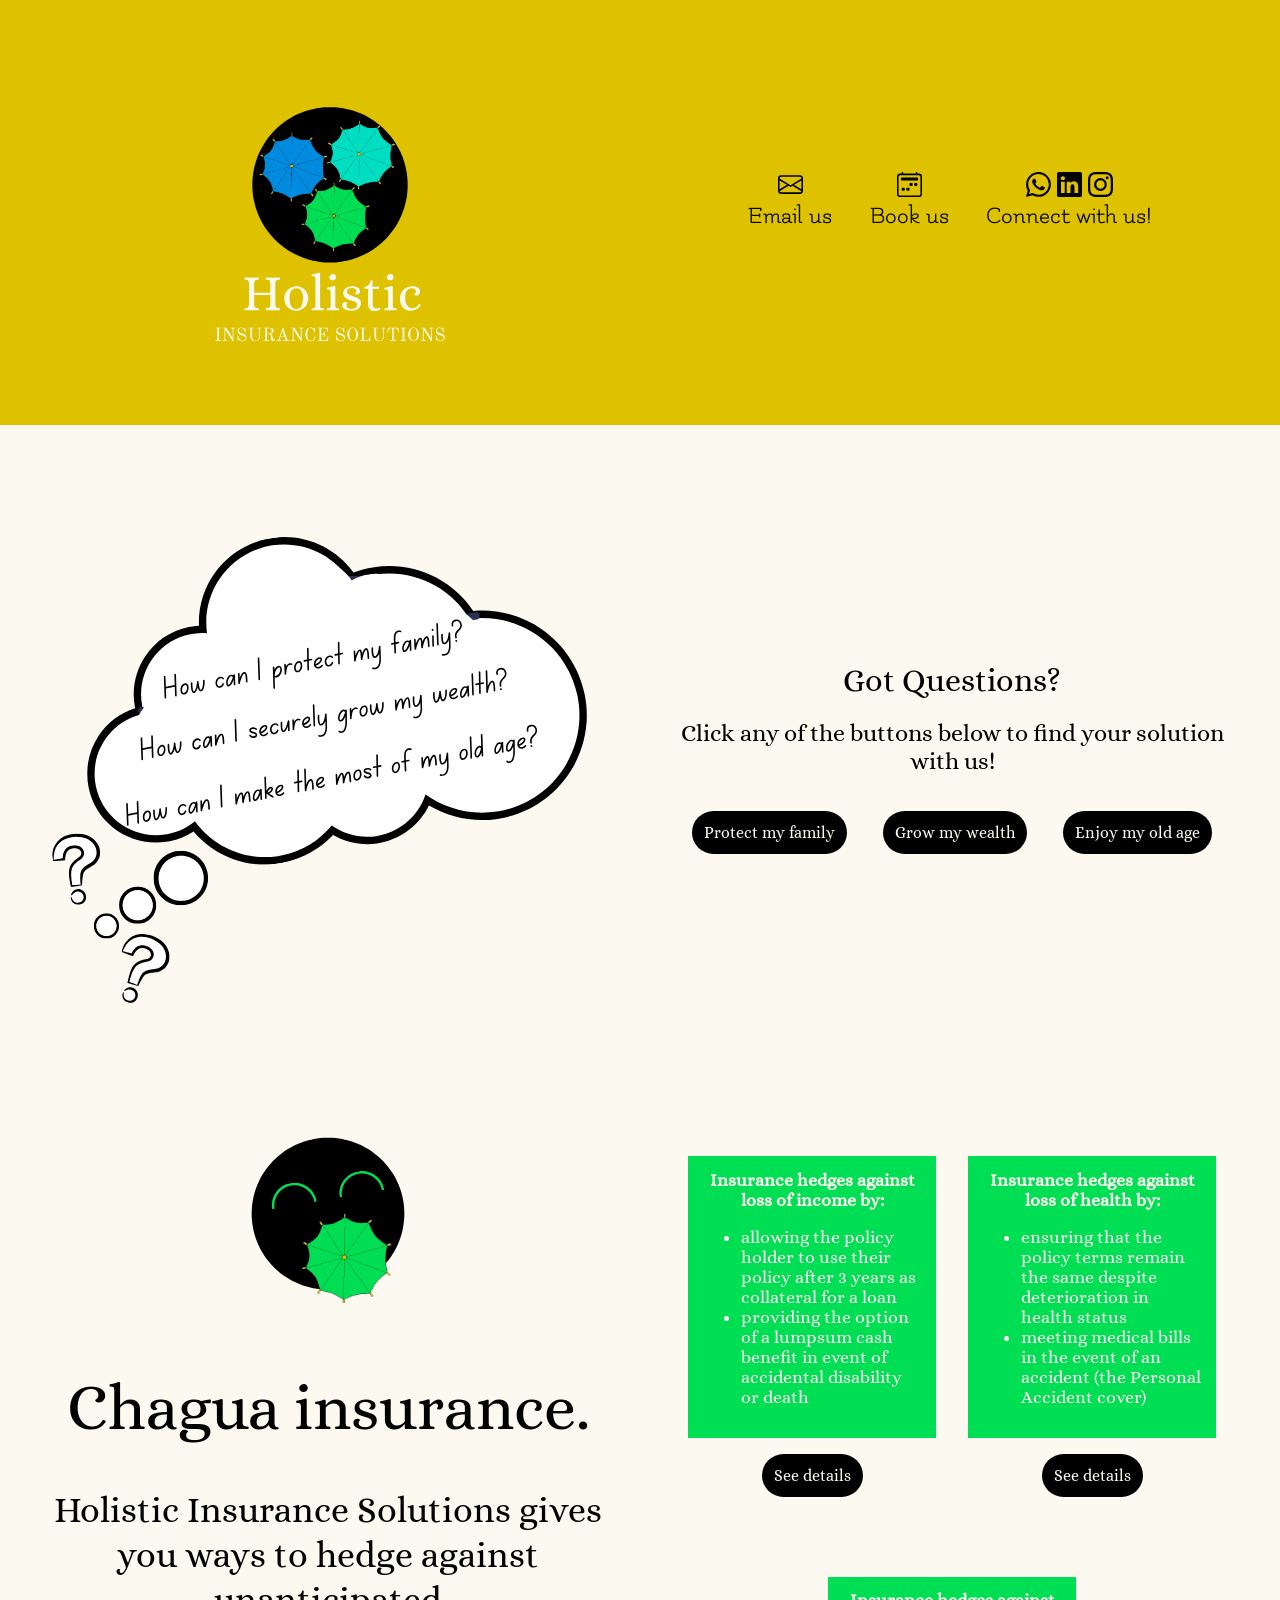
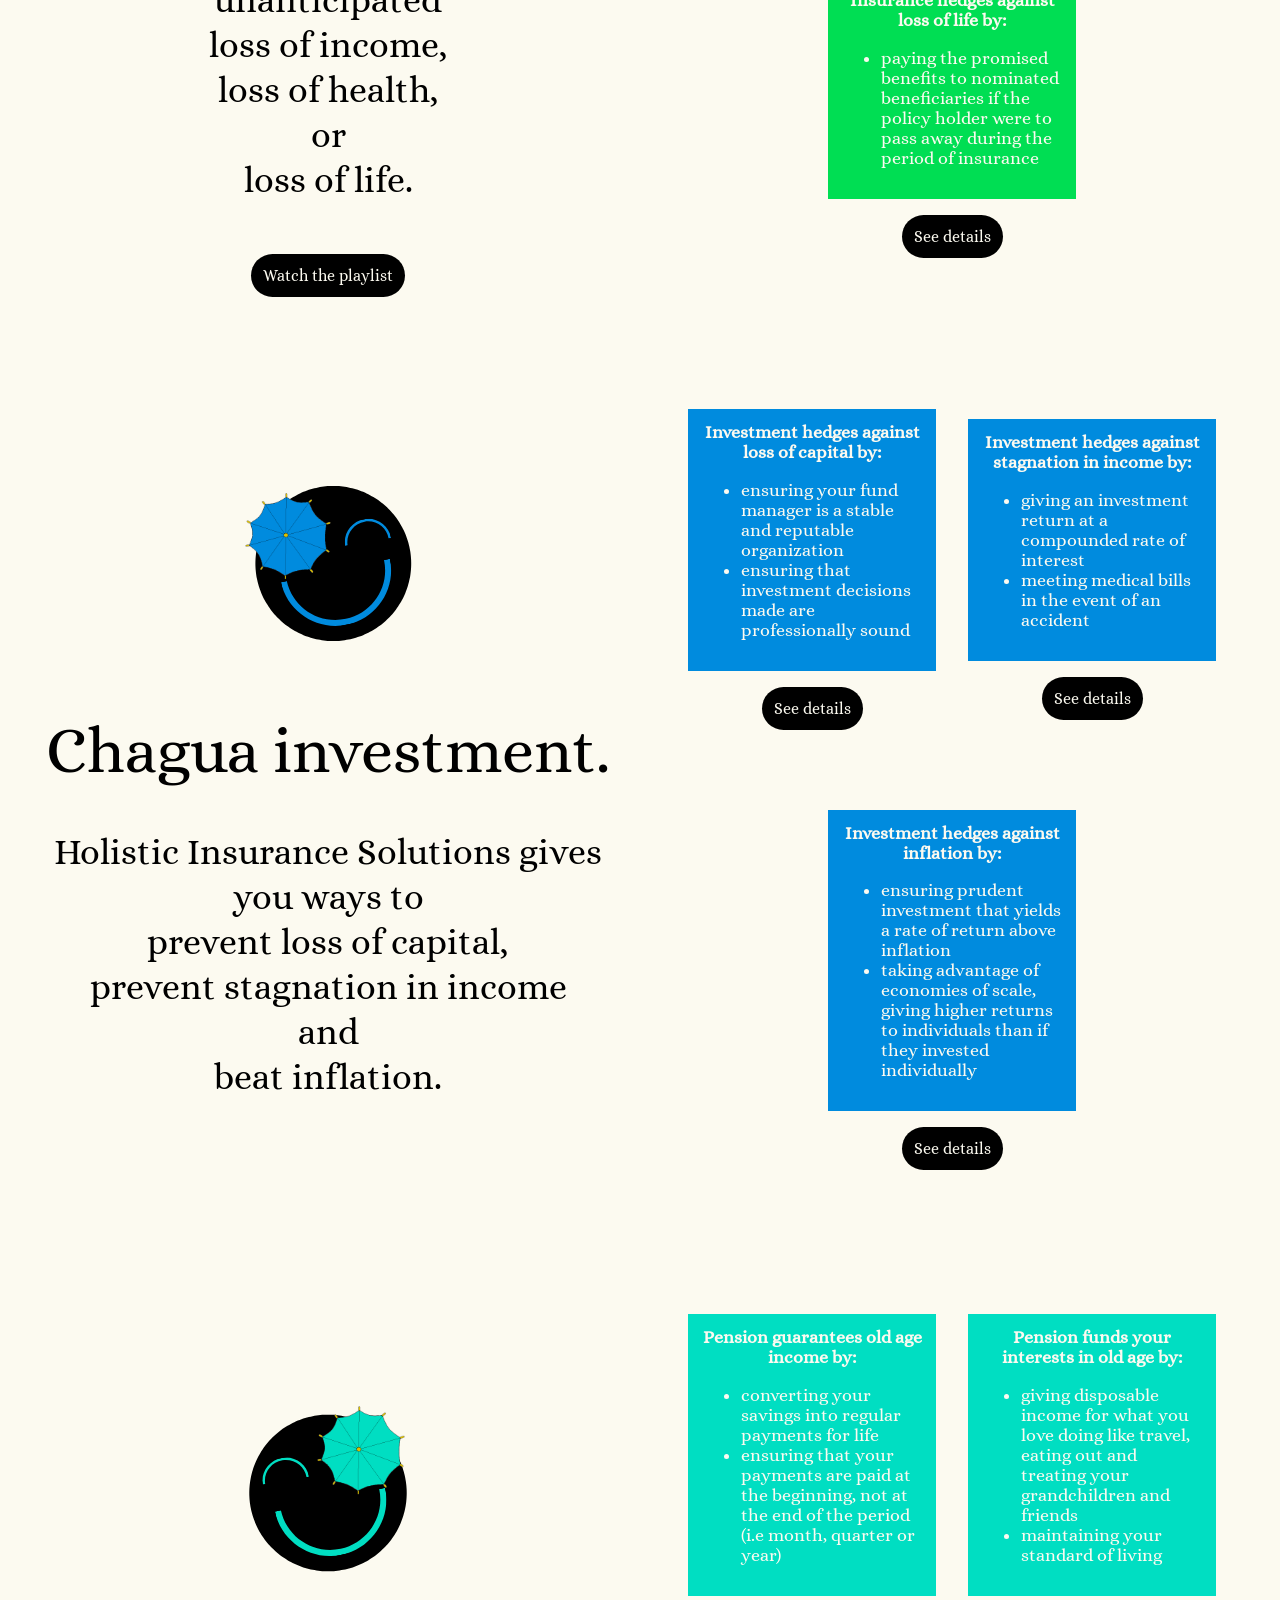
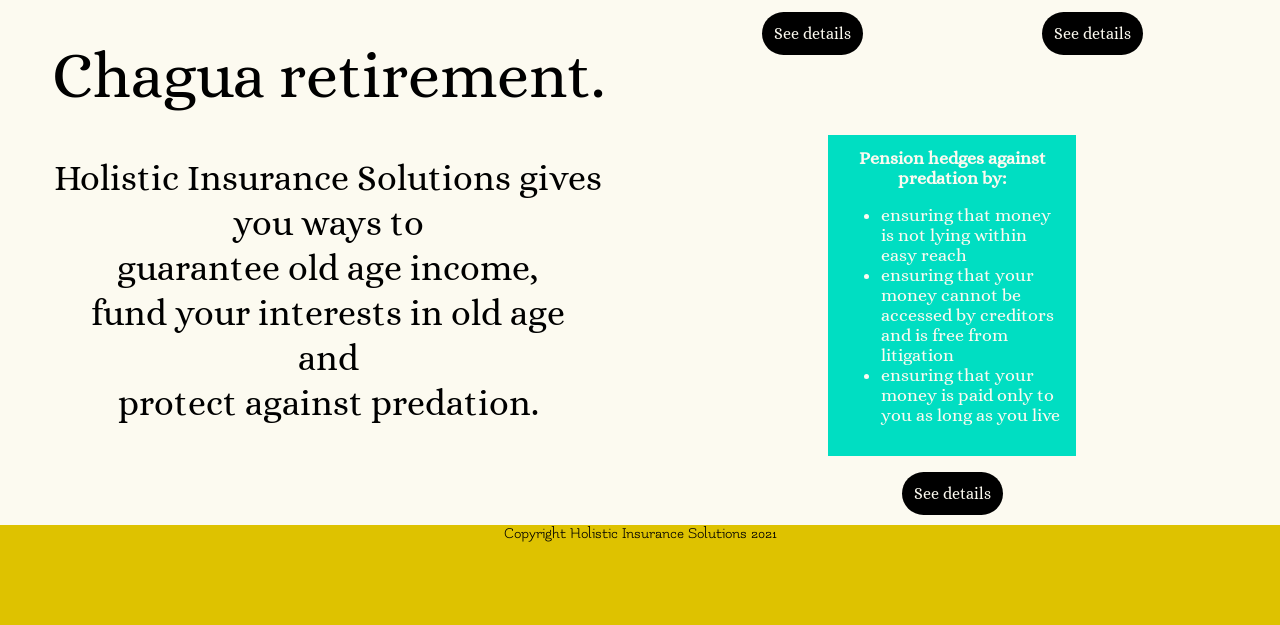
==== commit 820fa692: "Update new_index.html" ====
--- a/new_index.html
+++ b/new_index.html
@@ -117,6 +117,7 @@
                     <img src="./resources/insurance.svg" id="insurance-character"/>
                     <h1>Chagua insurance.</h1>
                     <p>Holistic Insurance Solutions gives you ways to hedge against unanticipated<br>loss of income,<br>loss of health,<br>or<br>loss of life.</p>
+                    <a href="https://www.youtube.com/watch?v=OlvdpOwHQi0&list=PLQlivr0rQH4-CF_KKdPJpTDixnpX2r8Dx"><button>Watch the playlist</button></a>
                 </div>
                 <div id="col" class="description">
                     <div id="grid-row">
@@ -128,7 +129,7 @@
                                     <li>providing the option of a lumpsum cash benefit in event of accidental disability or death</li>
                                 </ul>
                             </div>
-                            <a href="#"><button>See details</button></a>
+                            <a href="https://bit.ly/holistic-vs-income-loss"><button>See details</button></a>
                         </div>
                         <div id="col" class="card">
                             <div style="background-color: #00DE53; color: #FCFAF0; padding: 0.75em; font-size: 1.1em;">
@@ -138,7 +139,7 @@
                                     <li>meeting medical bills in the event of an accident (the Personal Accident cover)</li>
                                 </ul>
                             </div>
-                            <a href="#"><button>See details</button></a>
+                            <a href="https://bit.ly/holistic-vs-health-loss"><button>See details</button></a>
                         </div>
                     </div>
                     <div id="grid-row">
@@ -149,7 +150,7 @@
                                     <li>paying the promised benefits to nominated beneficiaries if the policy holder were to pass away during the period of insurance</li>
                                 </ul>
                             </div>
-                            <a href="#"><button>See details</button></a>
+                            <a href="https://bit.ly/holistic-vs-life-loss"><button>See details</button></a>
                         </div>
                     </div>
                 </div>
@@ -215,7 +216,7 @@
                                     <li>ensuring that your payments are paid at the beginning, not at the end of the period (i.e month, quarter or year)</li>
                                 </ul>
                             </div>
-                            <a href="#"><button>See details</button></a>
+                            <a href="https://bit.ly/guarantee-old-age-income"><button>See details</button></a>
                         </div>
                         <div id="col" class="card">
                             <div style="background-color: #00DEC2; color: #FCFAF0; padding: 0.75em; font-size: 1.1em;">
@@ -225,7 +226,7 @@
                                     <li>maintaining your standard of living</li>
                                 </ul>
                             </div>
-                            <a href="#"><button>See details</button></a>
+                            <a href="https://bit.ly/fund-old-age-interests"><button>See details</button></a>
                         </div>
                     </div>
                     <div id="grid-row">
@@ -238,13 +239,13 @@
                                     <li>ensuring that your money is paid only to you as long as you live</li>
                                 </ul>
                             </div>
-                            <a href="#"><button>See details</button></a>
+                            <a href="https://bit.ly/holistic-vs-old-age-predation"><button>See details</button></a>
                         </div>
                     </div>
                 </div>
             </div>
         </div>
-        <div class="footer">
+        <div class="footer"
             <p>Copyright Holistic Insurance Solutions 2021</p>
         </div>
     </div>
--- a/resources/styles.css
+++ b/resources/styles.css
@@ -120,8 +120,9 @@
 
 @media (max-width: 850px) {
     .container {
-         grid-template-rows: 350px 3000px 75px;
-         }
+         grid-template-rows: 400px 5700px 75px;
+         }
+    .logo svg {width: 35%; height: 35%;}
     .hlist {
          font-size: 1em;
          justify-content: center;
@@ -160,19 +161,43 @@
     .retirement-intro p {font-size: 1.5em; line-height: 1.25;}
     }
 
-@media (max-width: 350px) {
+@media (max-width: 550px) {
     .container {
-         grid-template-rows: 350px 2200px 75px;
-         }
+         grid-template-rows: 475px 7590px 75px;
+         }
+    .logo svg {width: 50%; height: 50%;}
     .hlist {
          flex-wrap: wrap;
-         font-size: 0.75em;
+         font-size: 0.9em;
          justify-content: center;
          }
     #grid-row {
          display: block;
          }
+    #col.insurance-intro {
+         max-width: 90%;
+         margin-left: auto;
+         margin-right: auto;
+         padding: 1em;
+         }
+    #col.investment-intro {
+         max-width: 90%;
+         margin-left: auto;
+         margin-right: auto;
+         padding: 1em;
+         }
+    #col.retirement-intro {
+         max-width: 90%;
+         margin-left: auto;
+         margin-right: auto;
+         padding: 1em;
+         }
+    #col.description {
+         max-width: 90%;
+         margin-left: auto;
+         margin-right: auto;
+         padding: 1em;
+         }
     .hlist li {flex-wrap: block;}
     svg {width: 40%}
-    #col.description {width: 100%;}
     }
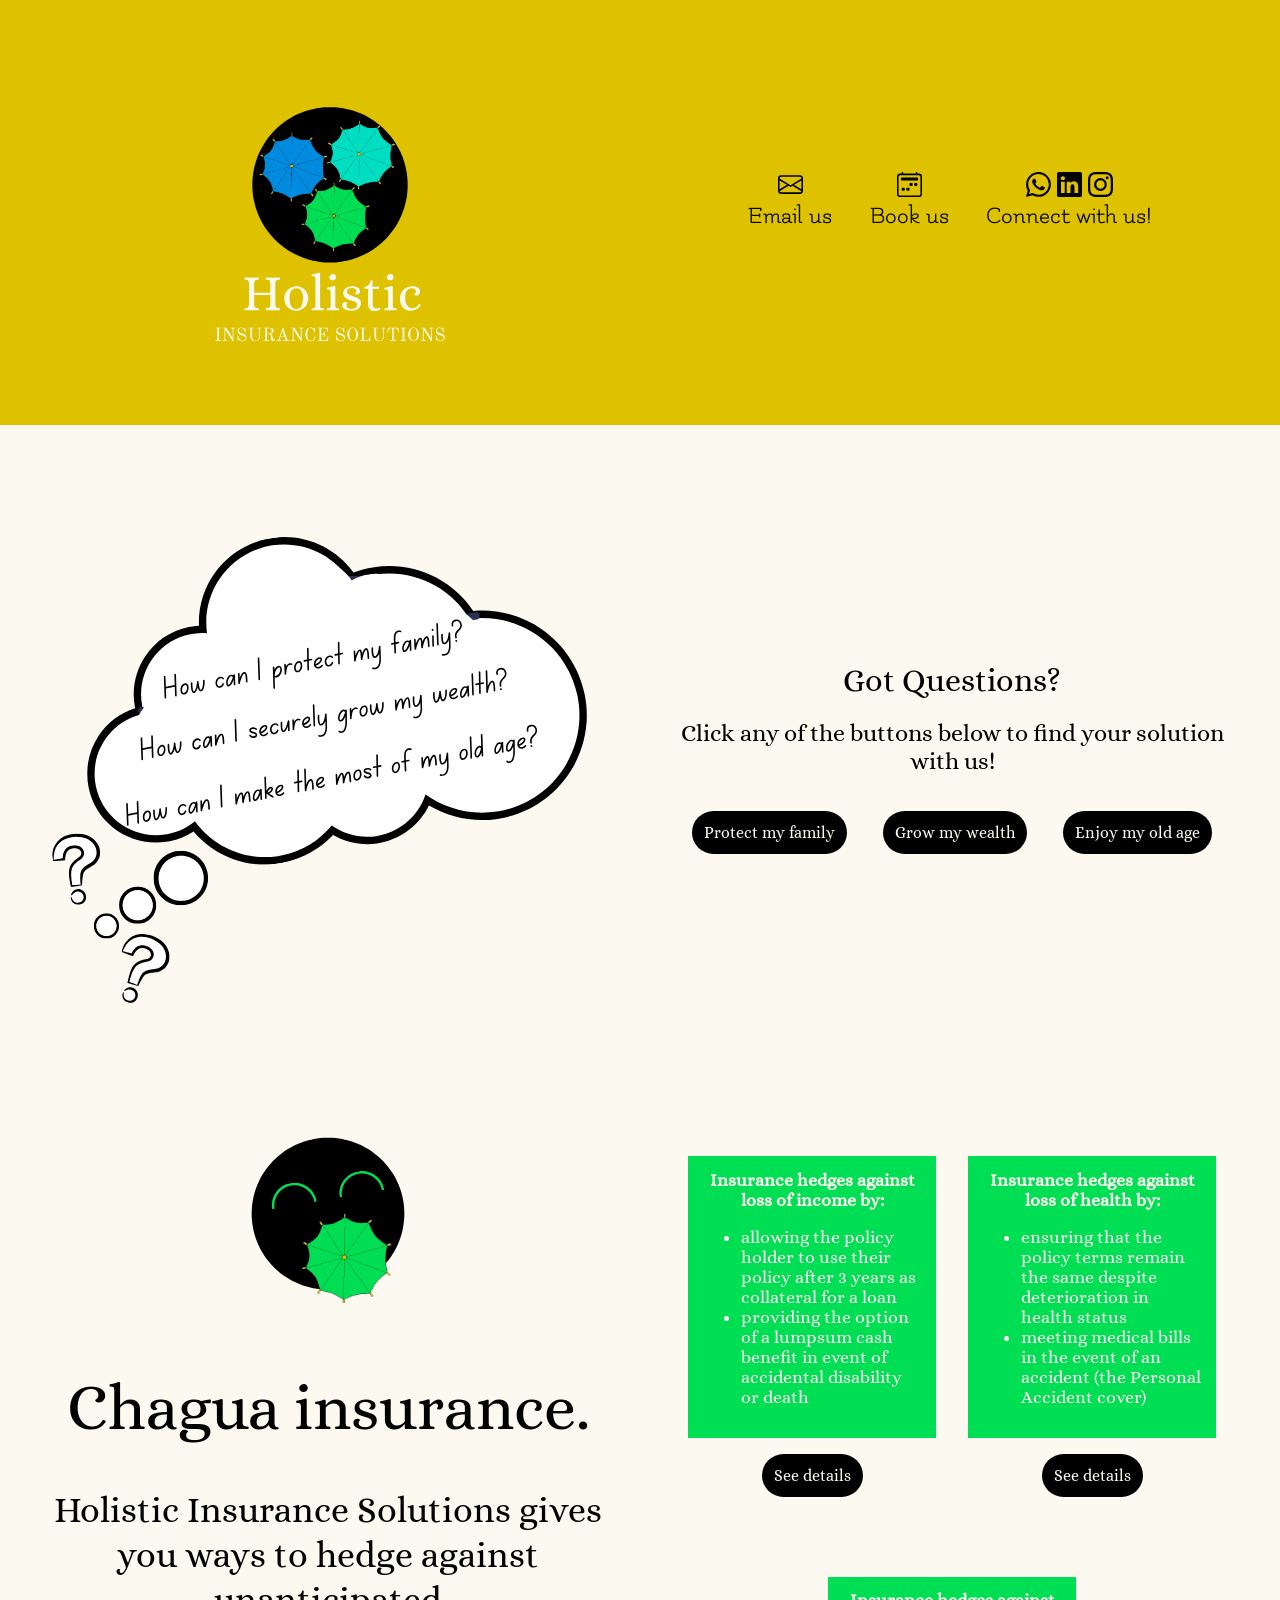
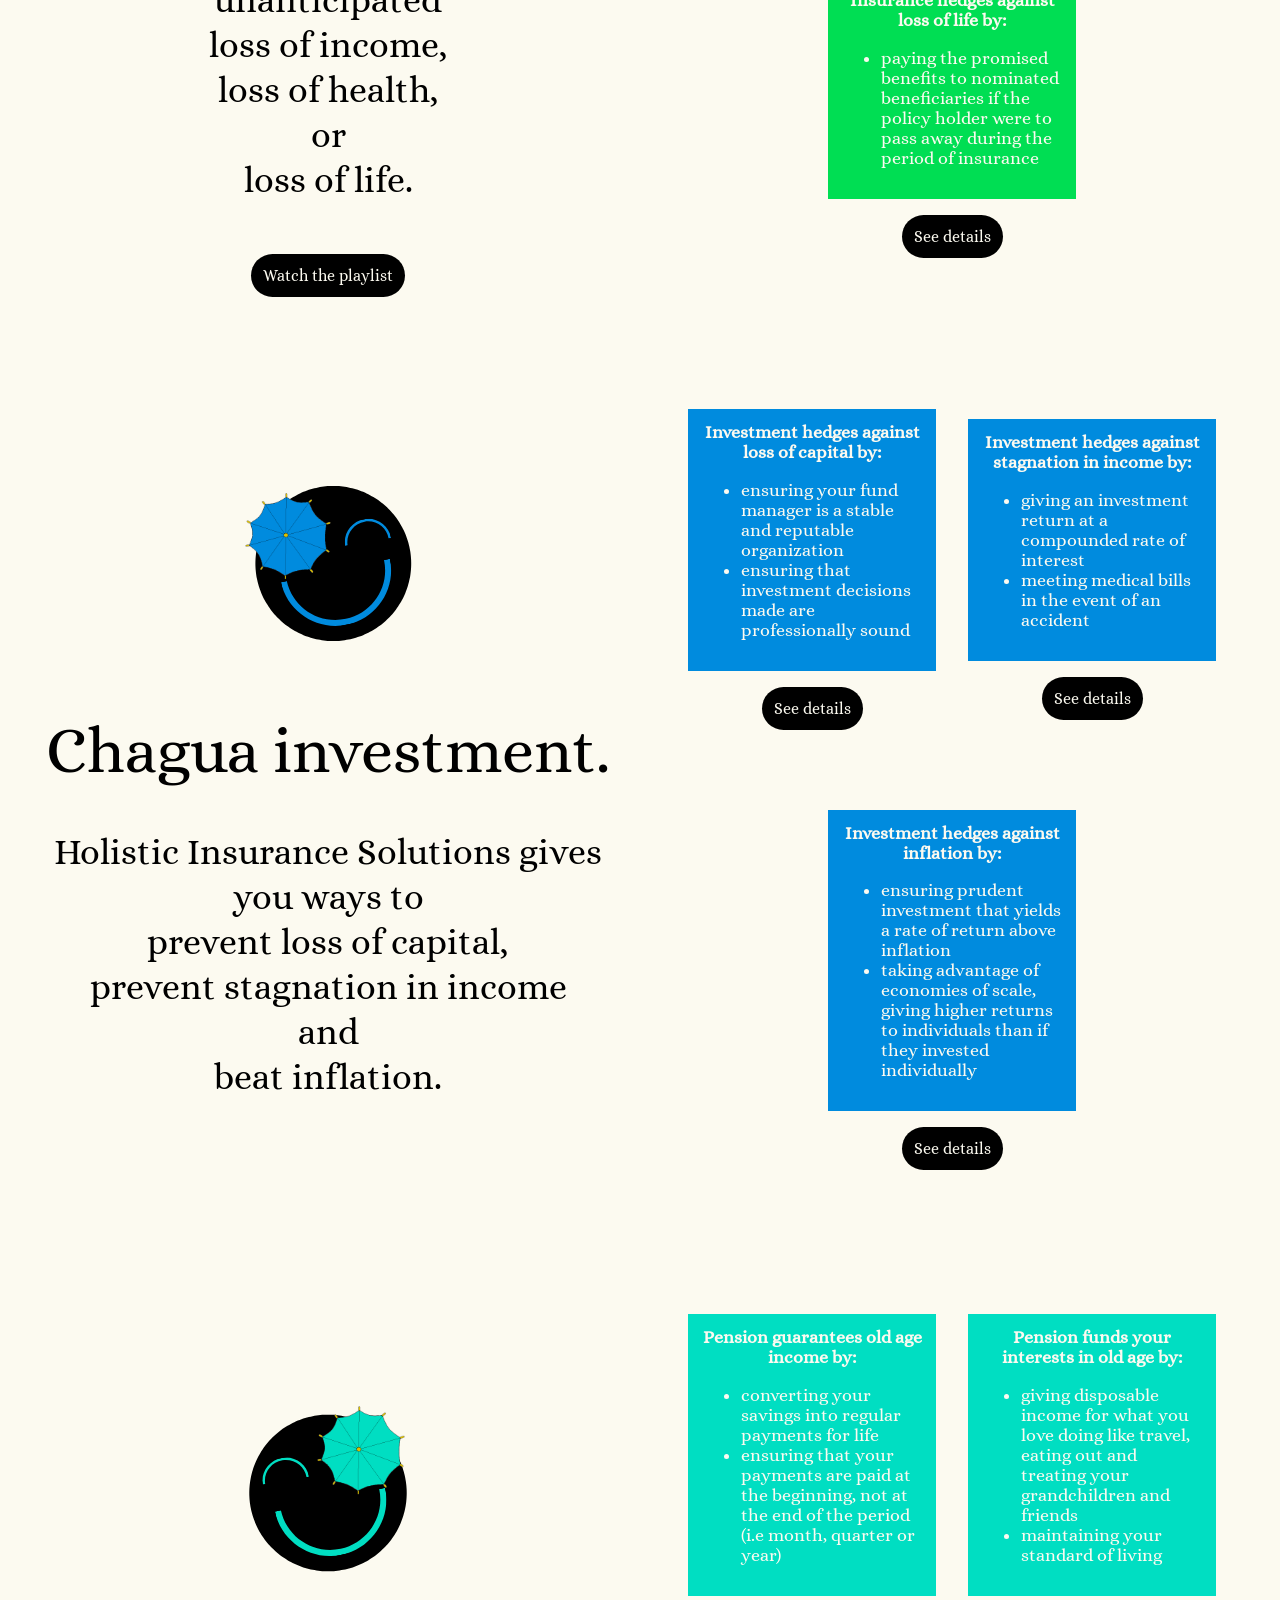
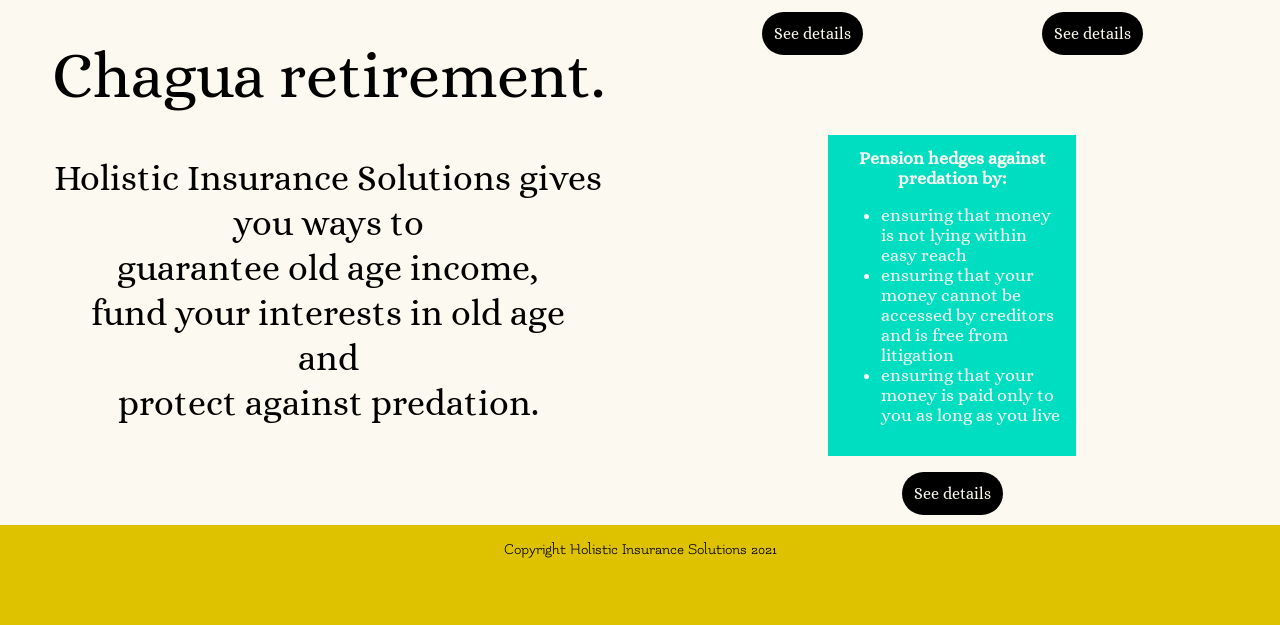
==== commit 70b200dd: "Update new_index.html" ====
--- a/new_index.html
+++ b/new_index.html
@@ -245,7 +245,7 @@
                 </div>
             </div>
         </div>
-        <div class="footer"
+        <div class="footer">
             <p>Copyright Holistic Insurance Solutions 2021</p>
         </div>
     </div>
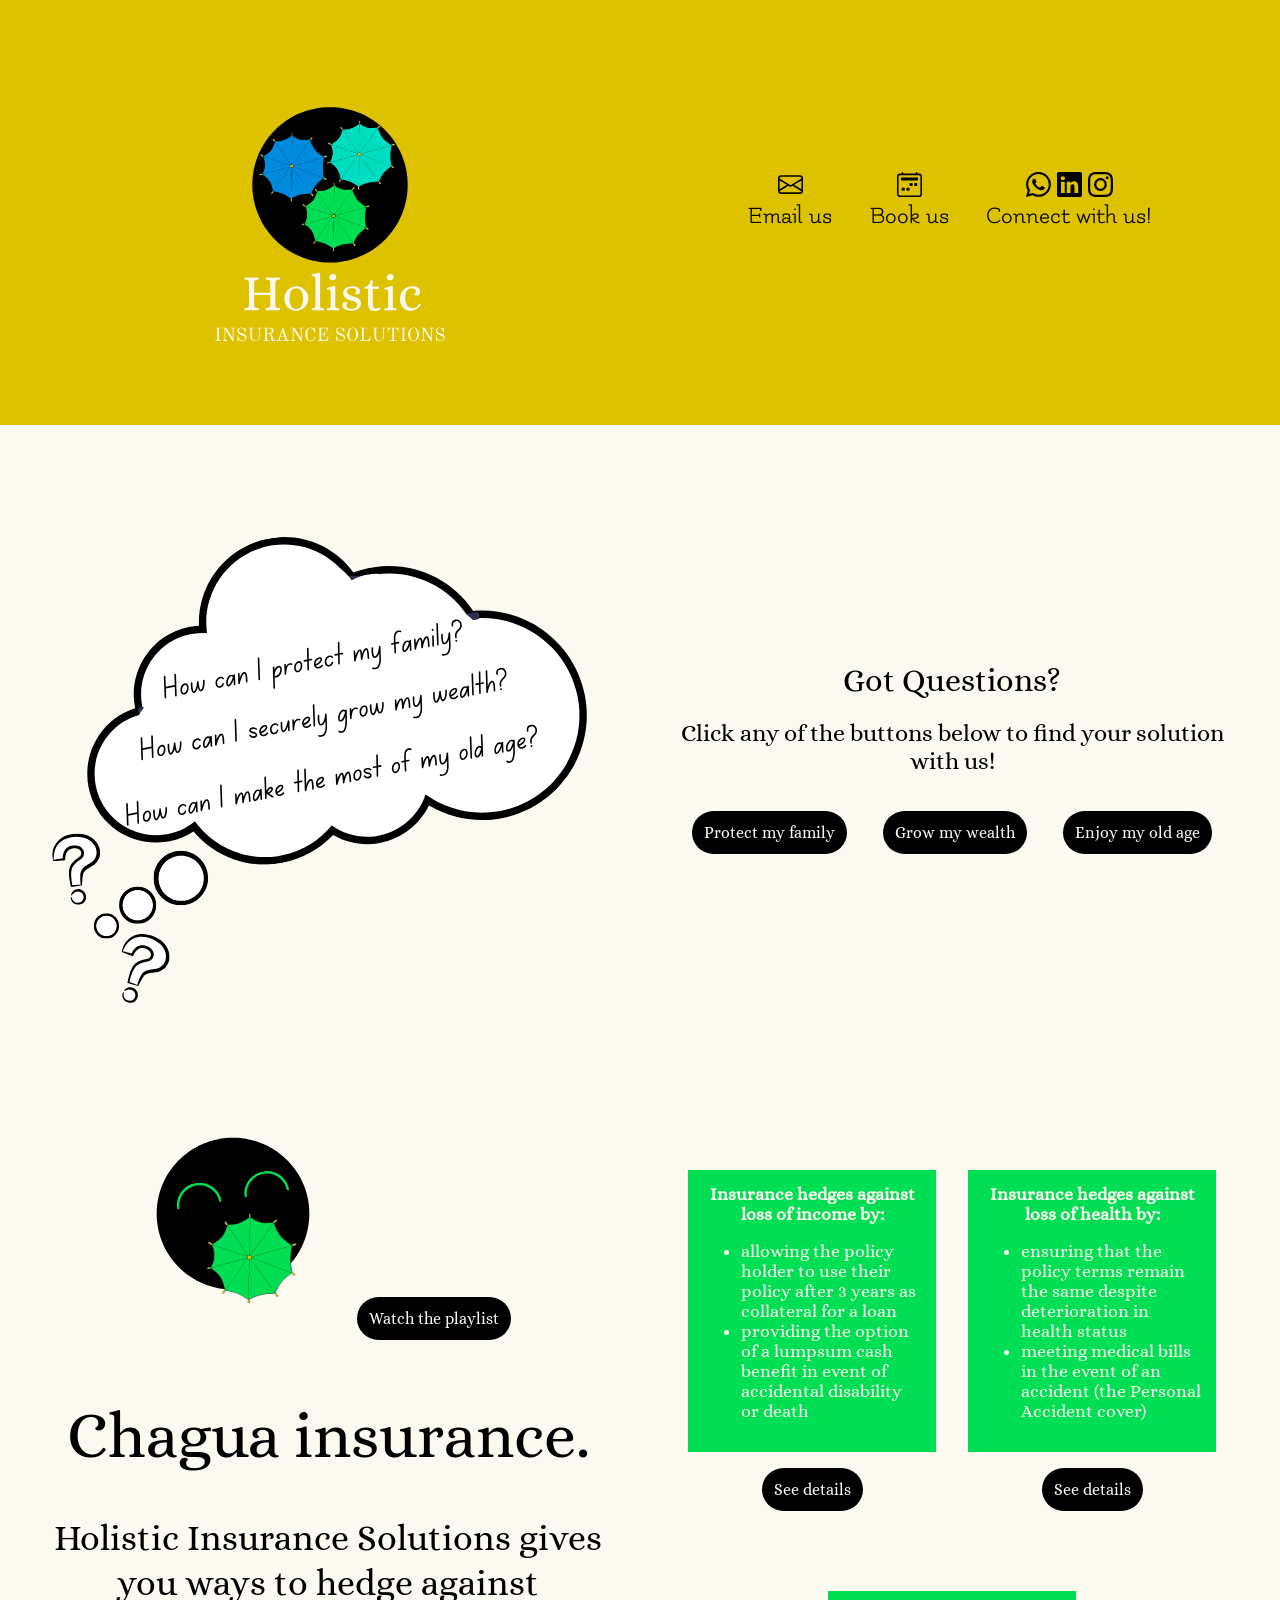
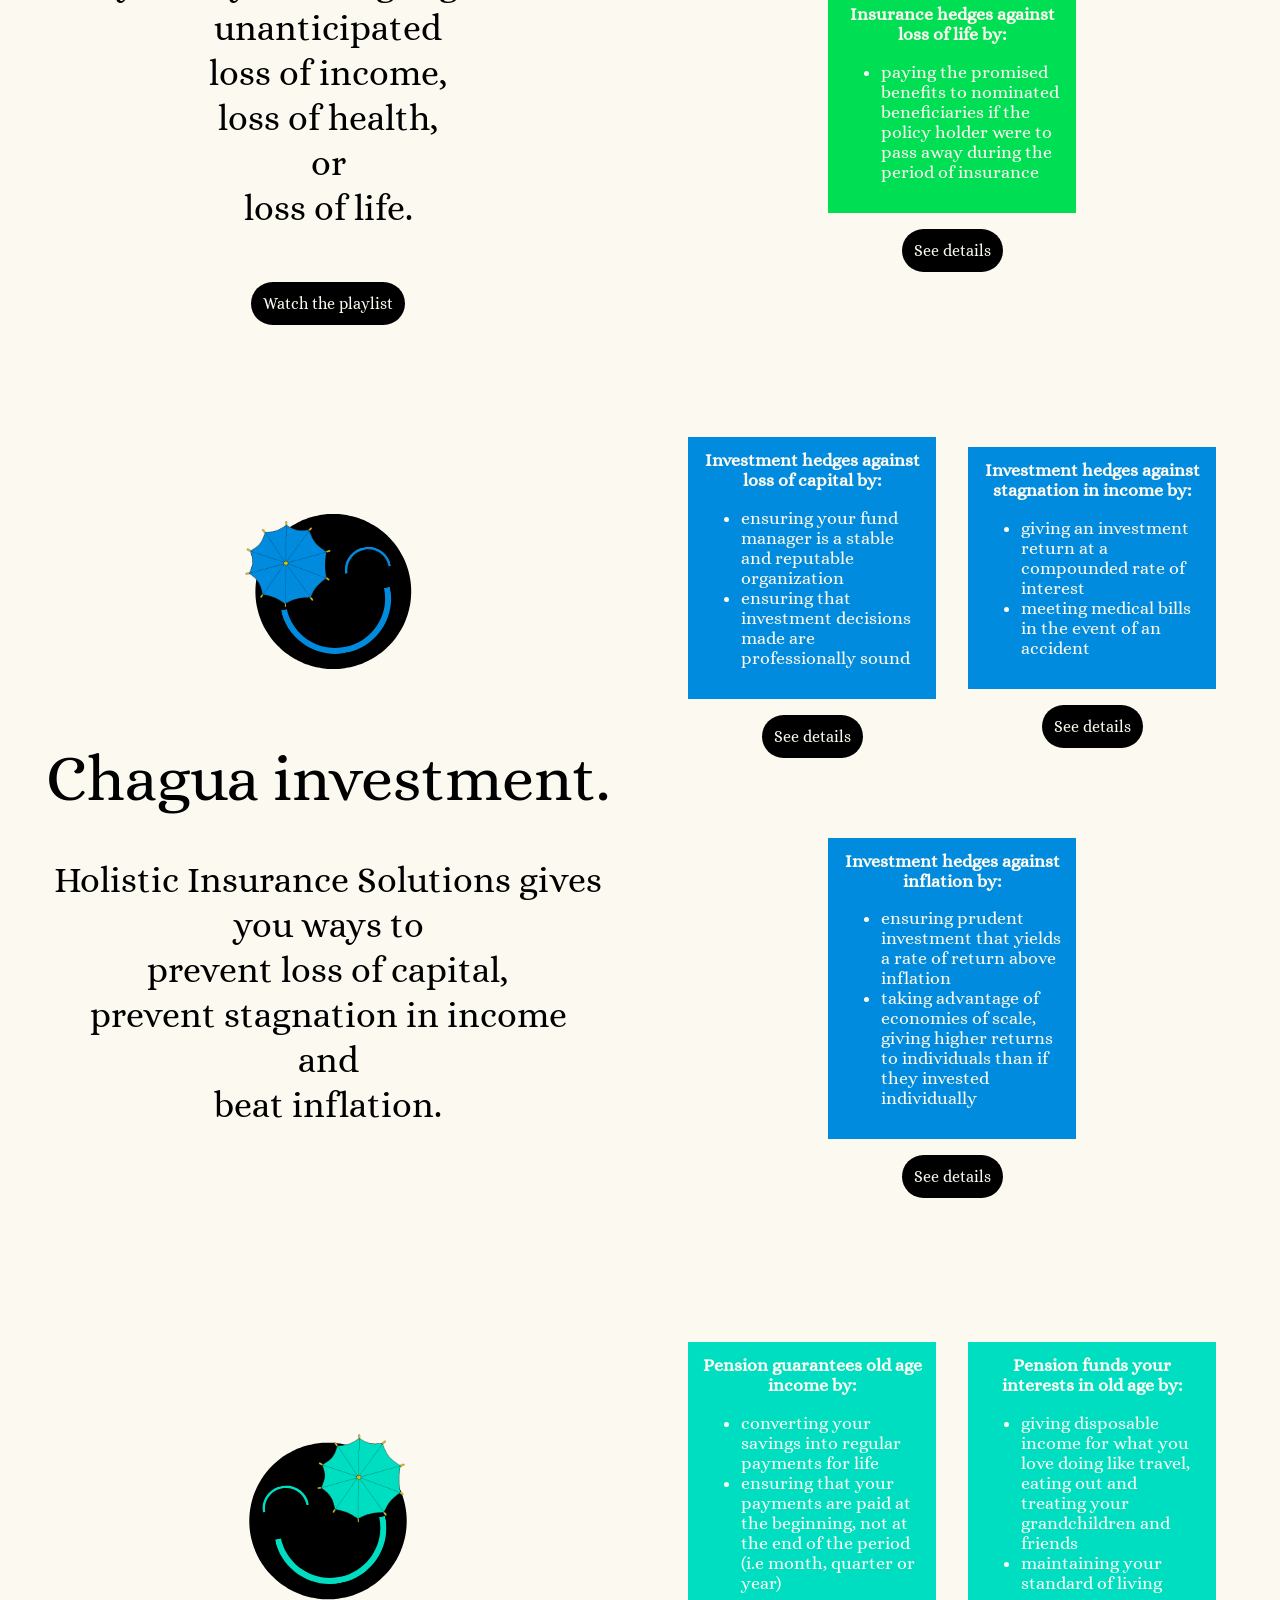
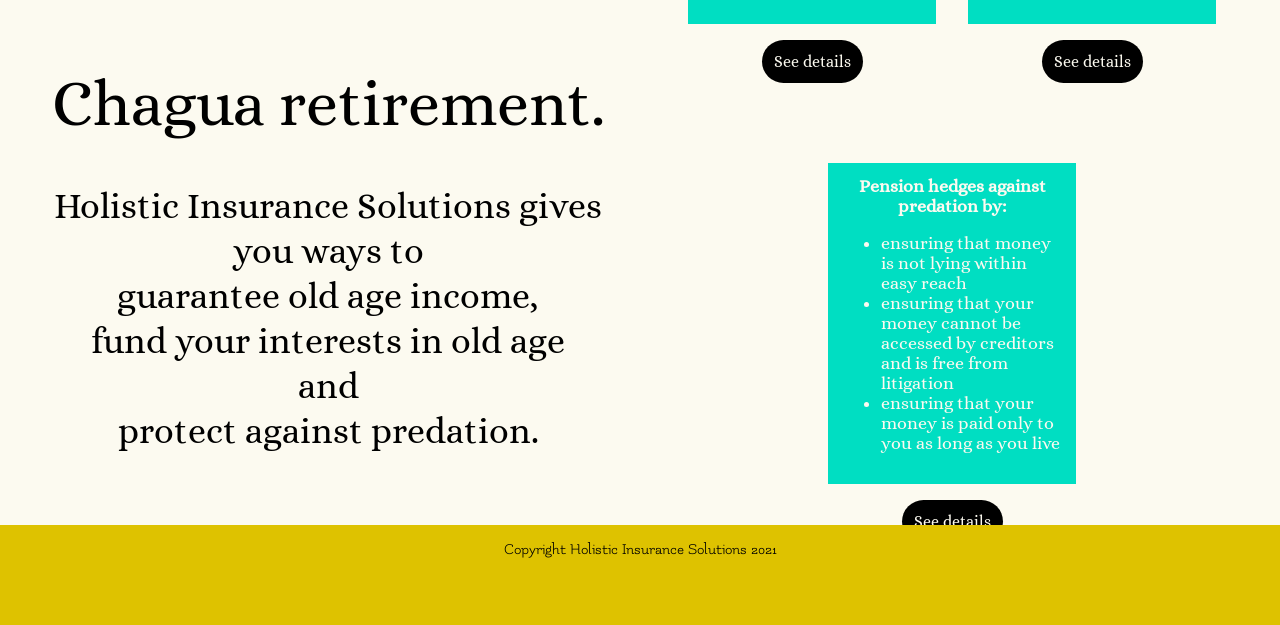
==== commit 78e3d96c: "Update new_index.html" ====
--- a/new_index.html
+++ b/new_index.html
@@ -115,6 +115,7 @@
             <div class="insurance" id="grid-row">
                 <div class="insurance-intro" id="col">
                     <img src="./resources/insurance.svg" id="insurance-character"/>
+                    <a href="https://www.youtube.com/watch?v=OlvdpOwHQi0&list=PLQlivr0rQH4-CF_KKdPJpTDixnpX2r8Dx"><button>Watch the playlist</button></a>
                     <h1>Chagua insurance.</h1>
                     <p>Holistic Insurance Solutions gives you ways to hedge against unanticipated<br>loss of income,<br>loss of health,<br>or<br>loss of life.</p>
                     <a href="https://www.youtube.com/watch?v=OlvdpOwHQi0&list=PLQlivr0rQH4-CF_KKdPJpTDixnpX2r8Dx"><button>Watch the playlist</button></a>
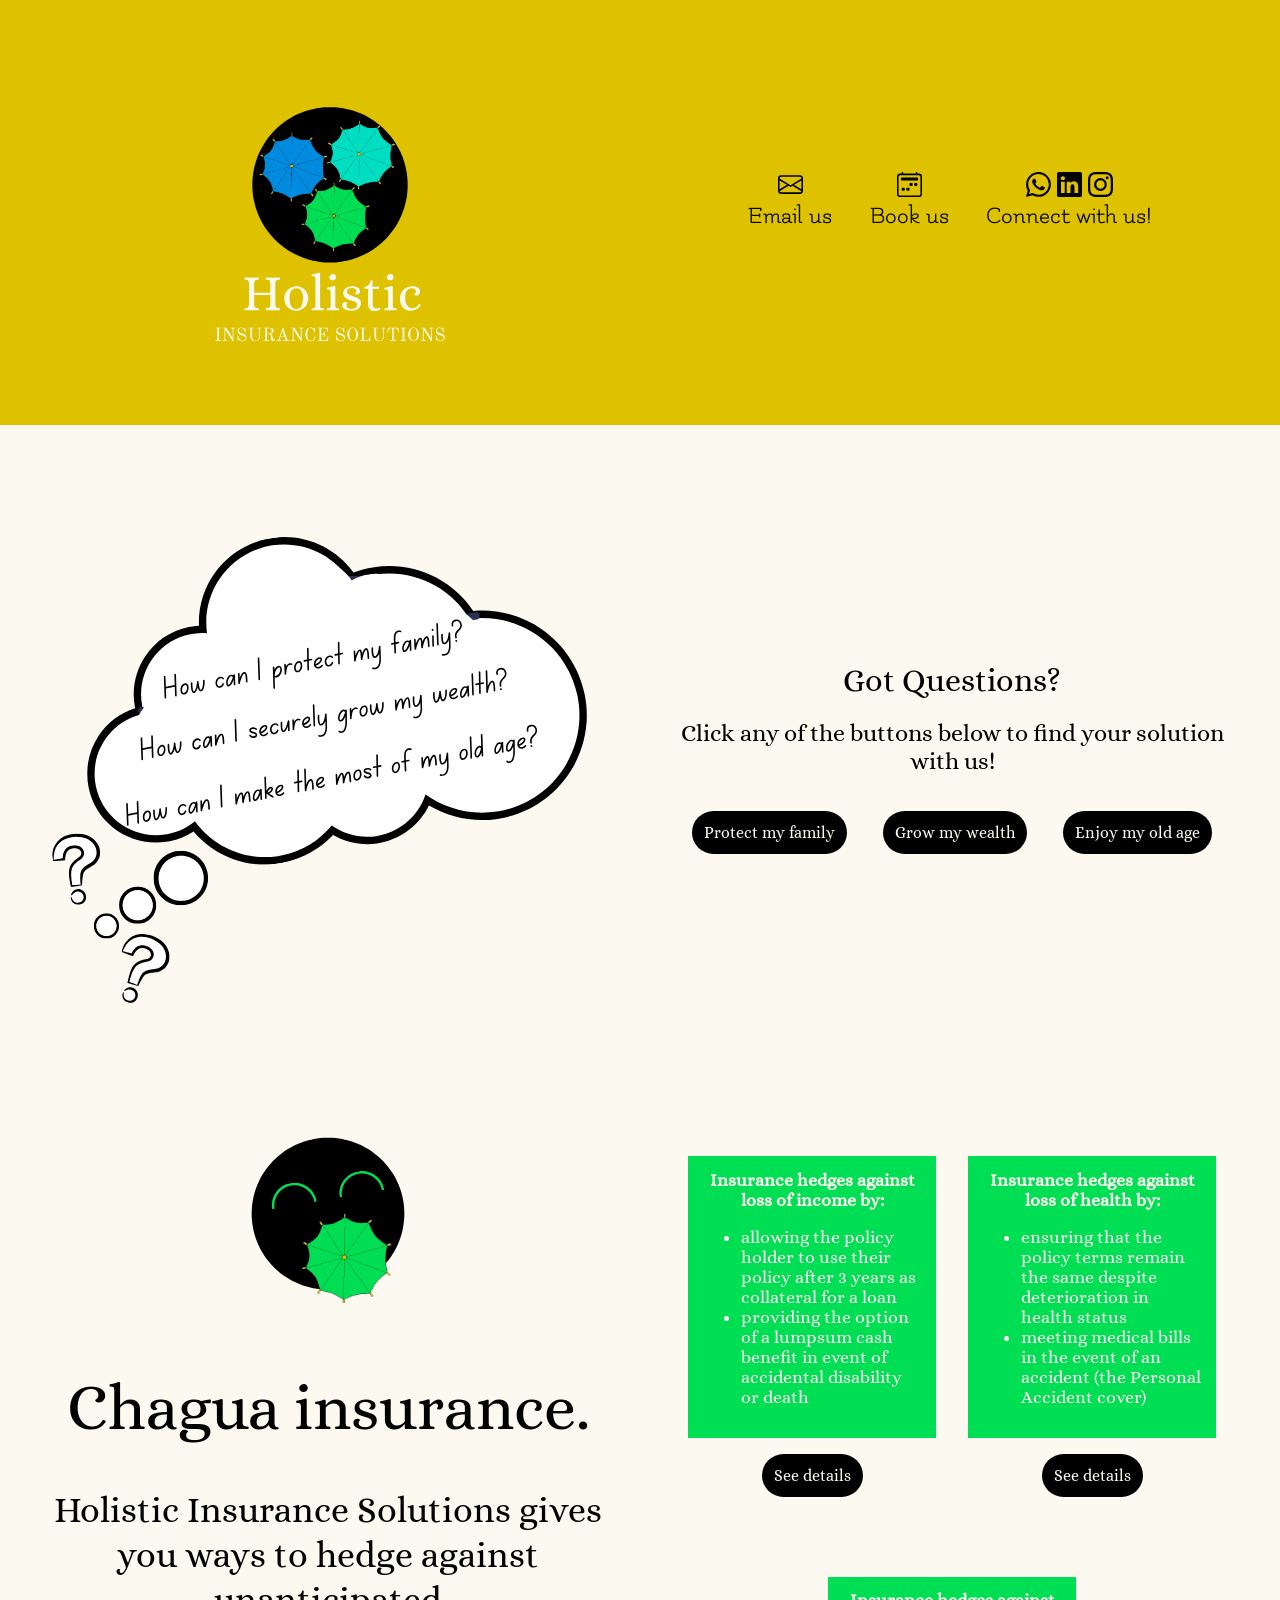
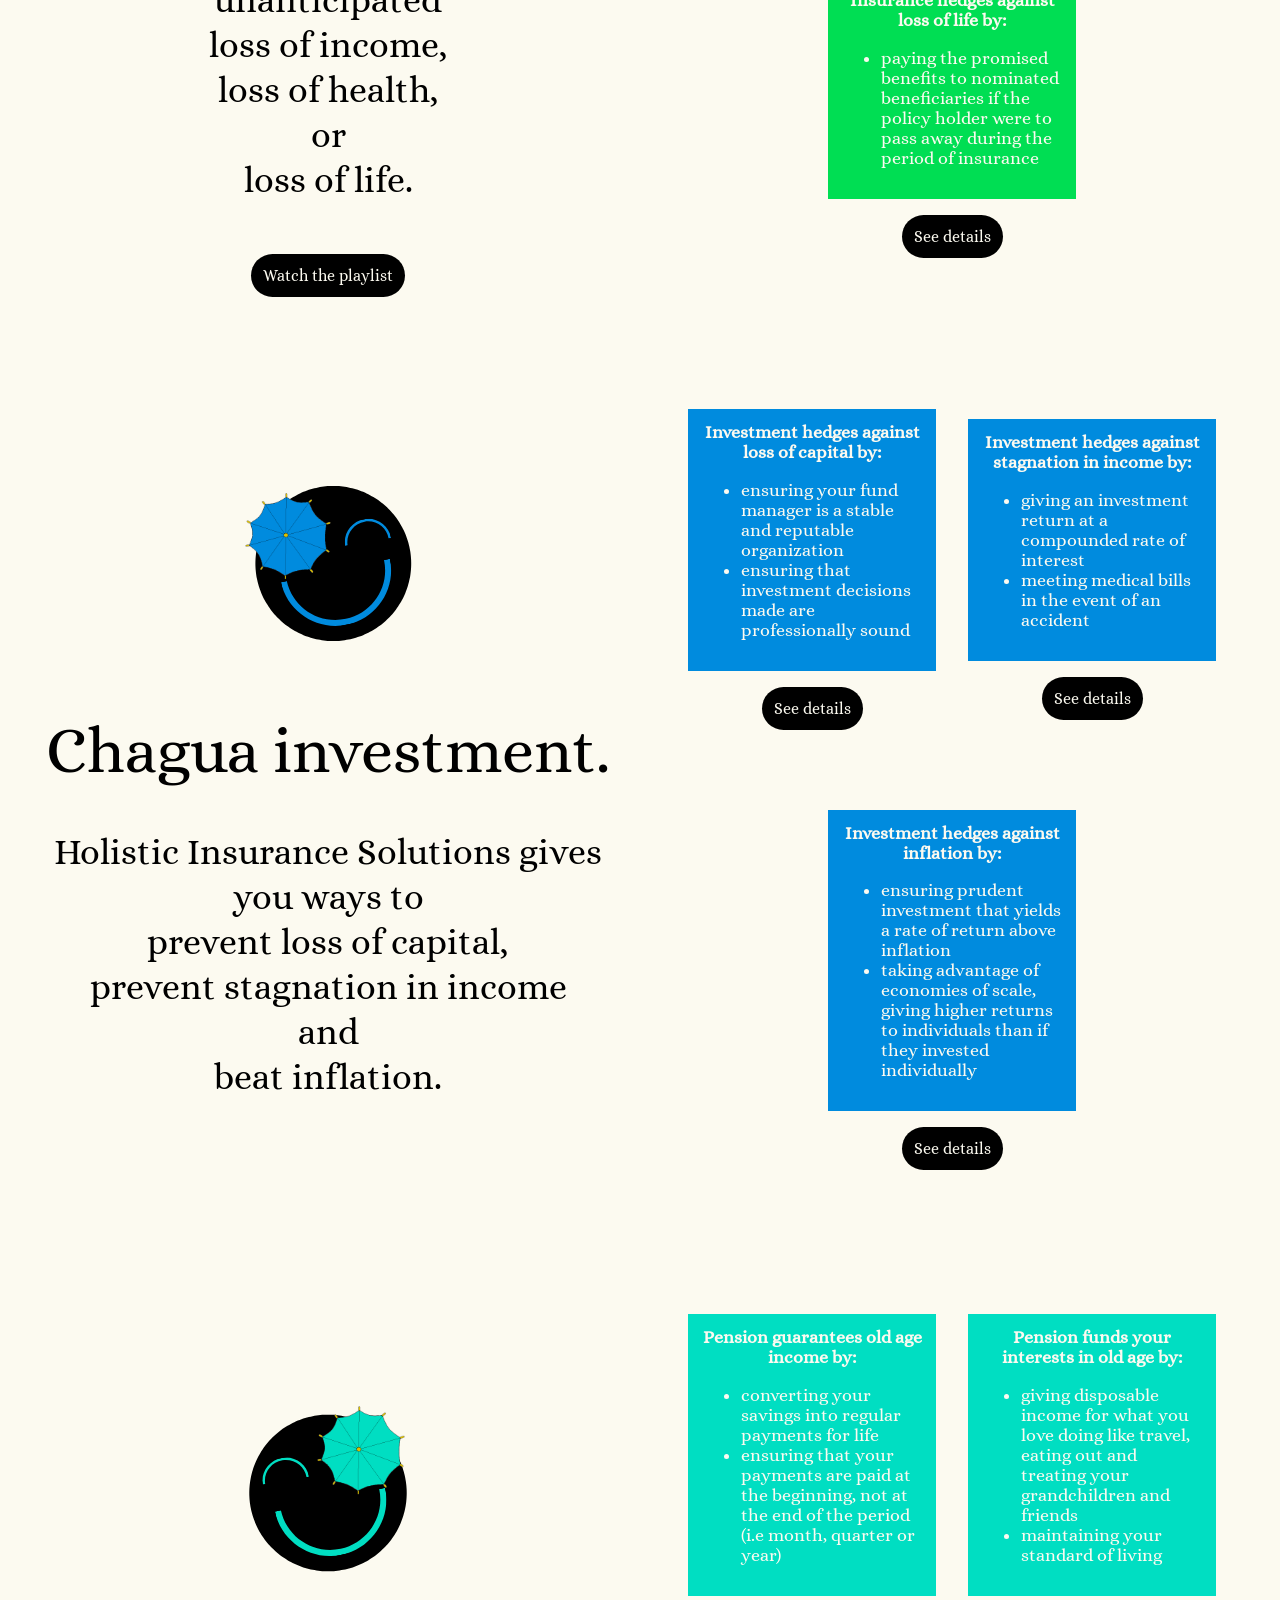
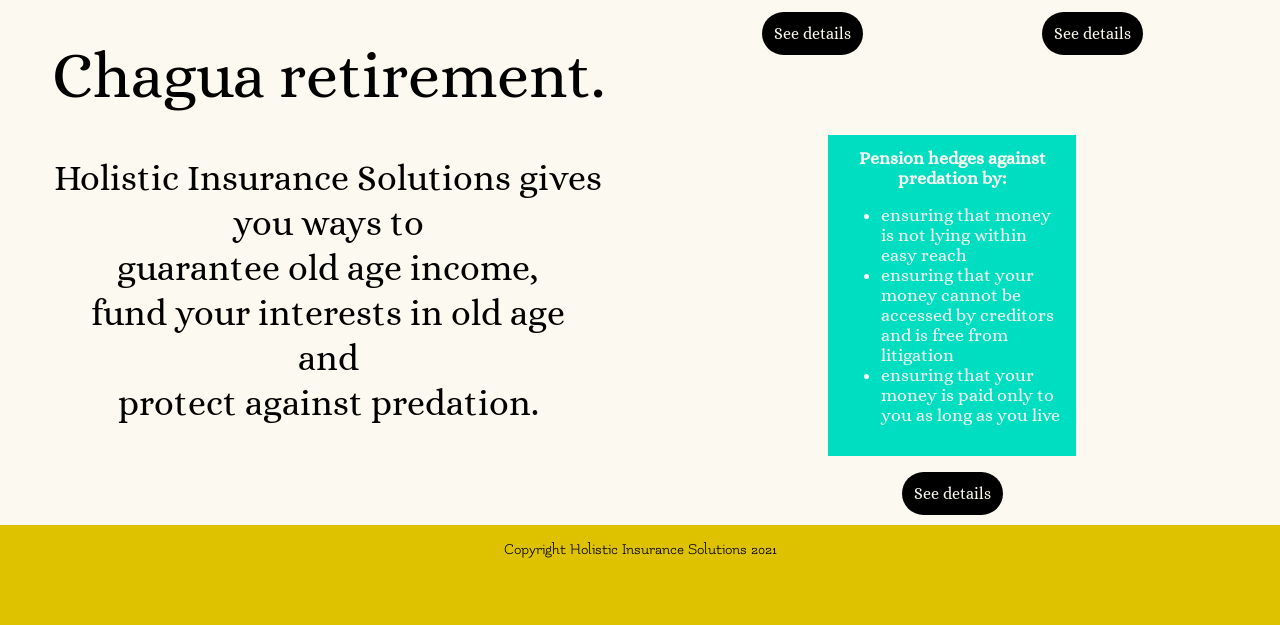
==== commit 764d818e: "position the playlist" ====
--- a/new_index.html
+++ b/new_index.html
@@ -115,7 +115,6 @@
             <div class="insurance" id="grid-row">
                 <div class="insurance-intro" id="col">
                     <img src="./resources/insurance.svg" id="insurance-character"/>
-                    <a href="https://www.youtube.com/watch?v=OlvdpOwHQi0&list=PLQlivr0rQH4-CF_KKdPJpTDixnpX2r8Dx"><button>Watch the playlist</button></a>
                     <h1>Chagua insurance.</h1>
                     <p>Holistic Insurance Solutions gives you ways to hedge against unanticipated<br>loss of income,<br>loss of health,<br>or<br>loss of life.</p>
                     <a href="https://www.youtube.com/watch?v=OlvdpOwHQi0&list=PLQlivr0rQH4-CF_KKdPJpTDixnpX2r8Dx"><button>Watch the playlist</button></a>
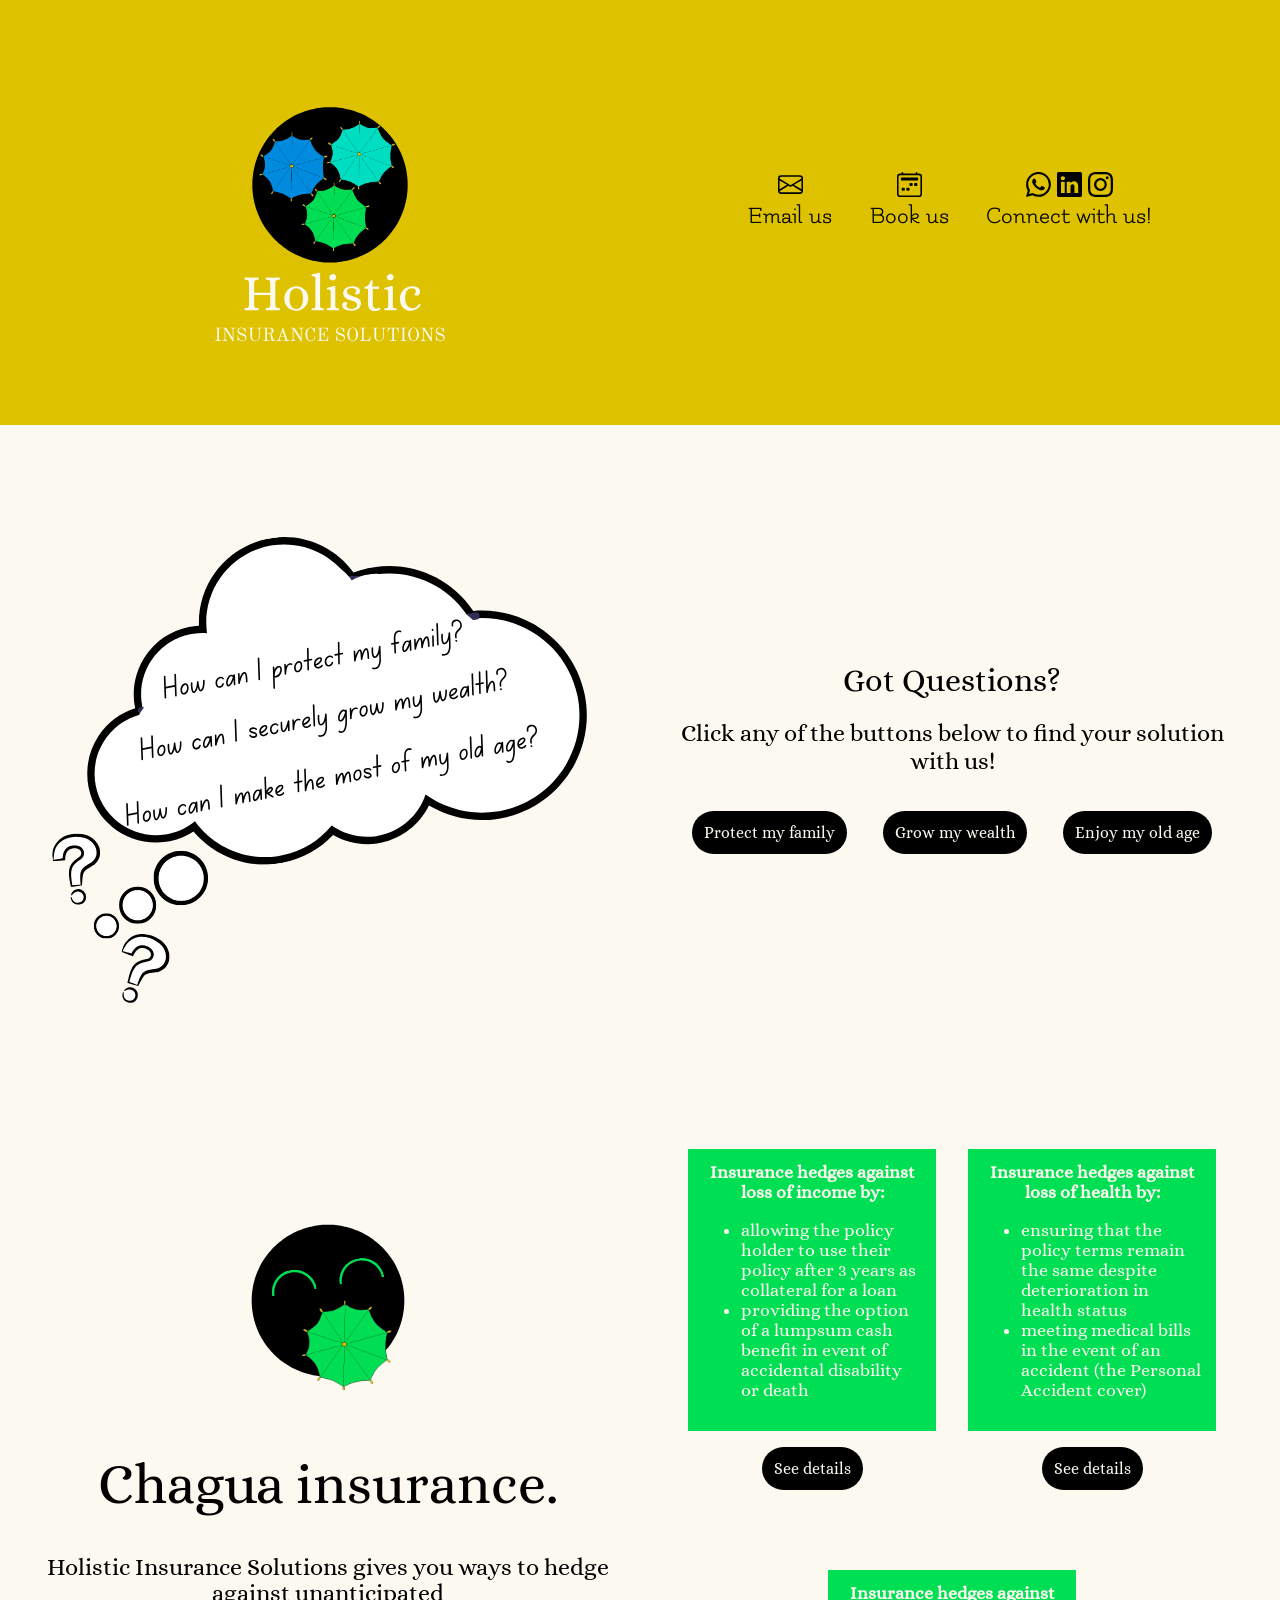
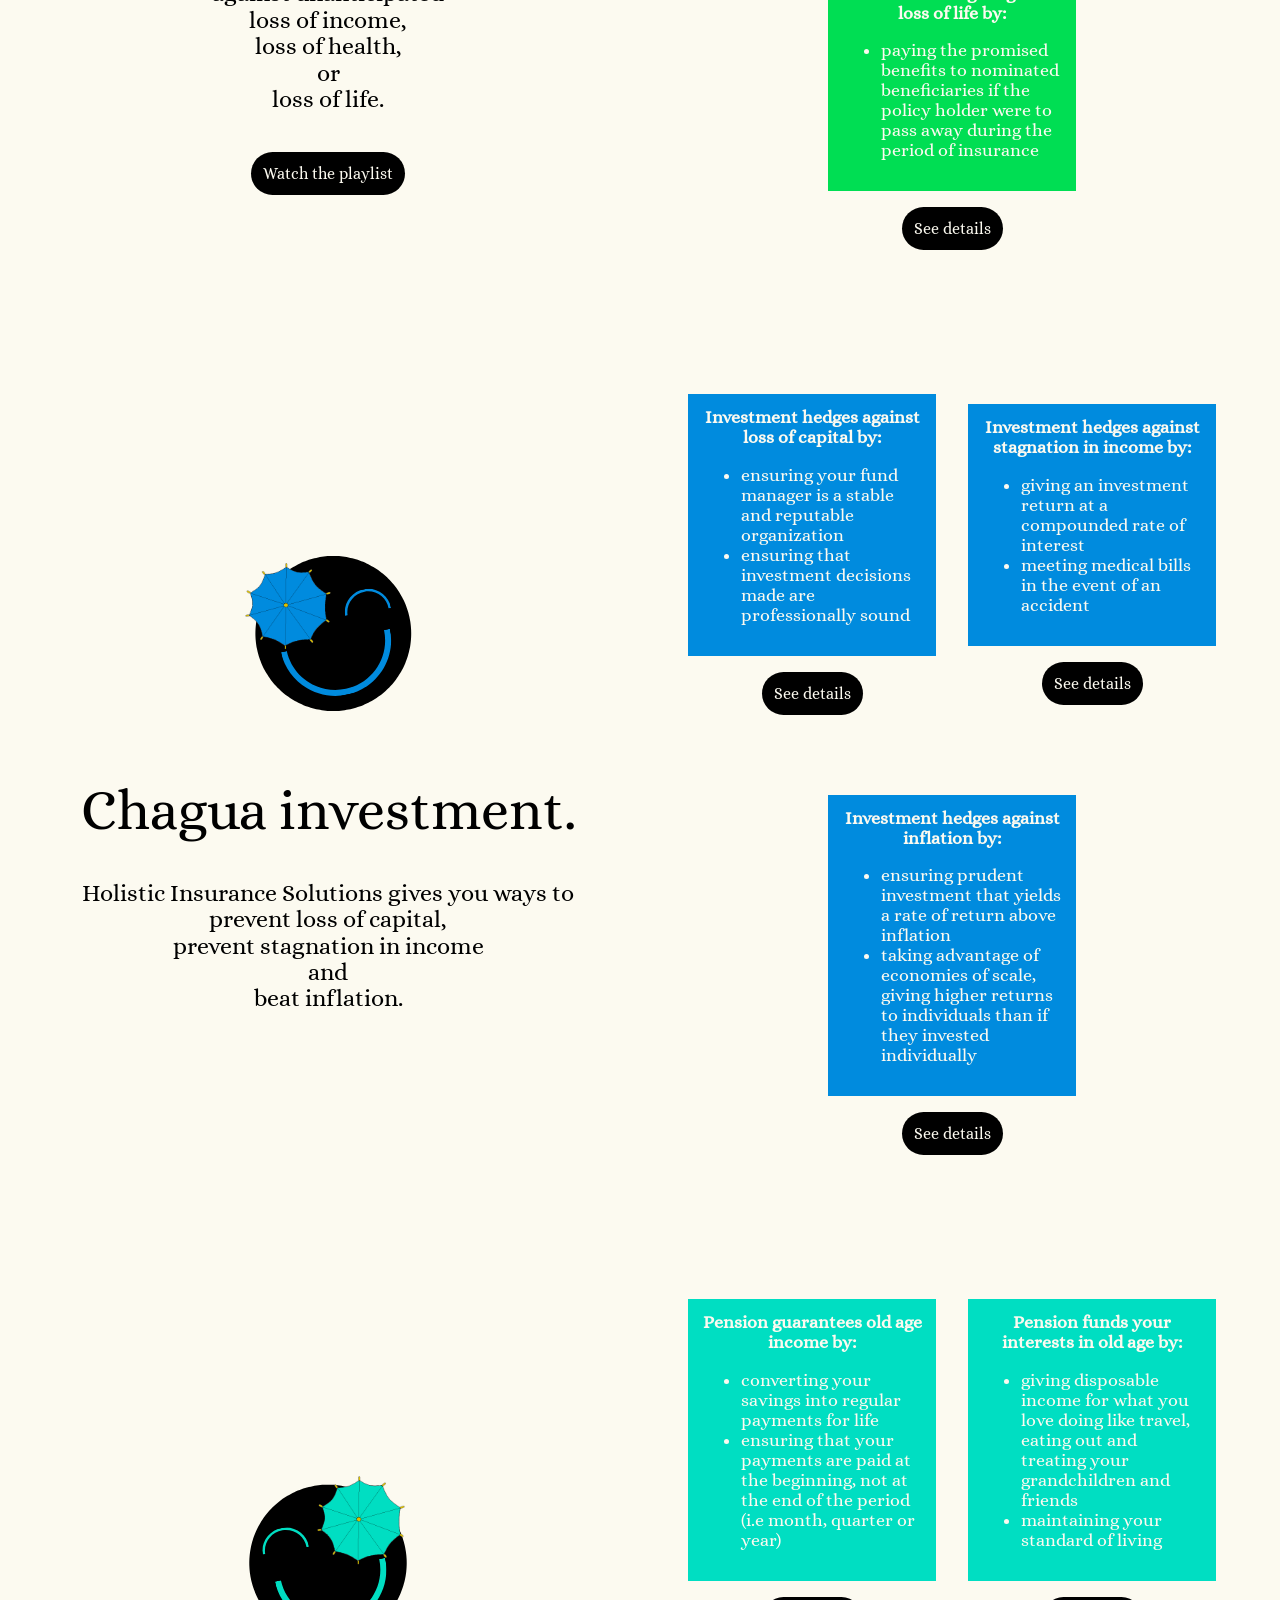
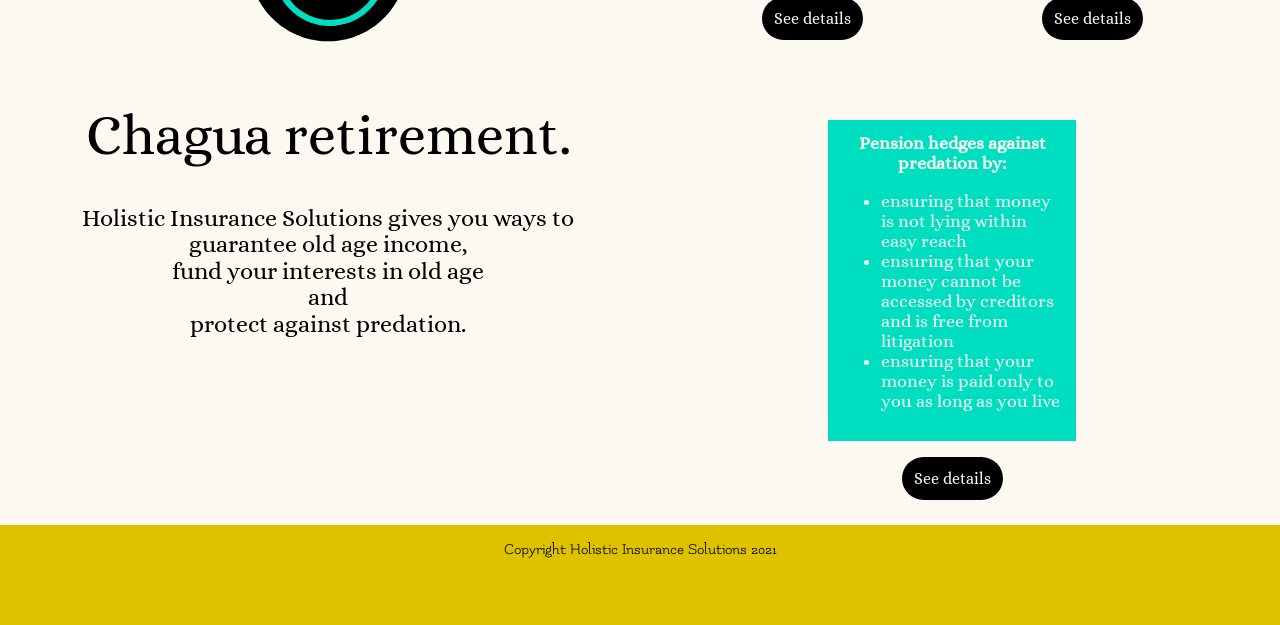
==== commit c4660f39: "Update new_index.html" ====
--- a/new_index.html
+++ b/new_index.html
@@ -172,7 +172,7 @@
                                     <li>ensuring that investment decisions made are professionally sound</li>
                                 </ul>
                             </div>
-                            <a href="#"><button>See details</button></a>
+                            <a href="https://bit.ly/investment-vs-capital-loss"><button>See details</button></a>
                         </div>
                         <div id="col" class="card">
                             <div style="background-color: #008BDE; color: #FCFAF0; padding: 0.75em; font-size: 1.1em;">
@@ -182,7 +182,7 @@
                                     <li>meeting medical bills in the event of an accident</li>
                                 </ul>
                             </div>
-                            <a href="#"><button>See details</button></a>
+                            <a href="https://bit.ly/investment-vs-income-stagnation"><button>See details</button></a>
                         </div>
                     </div>
                     <div id="grid-row">
@@ -194,7 +194,7 @@
                                     <li>taking advantage of economies of scale, giving higher returns to individuals than if they invested individually</li>
                                 </ul>
                             </div>
-                            <a href="#"><button>See details</button></a>
+                            <a href="https://bit.ly/investment-vs-inflation"><button>See details</button></a>
                         </div>
                     </div>
                 </div>
--- a/resources/styles.css
+++ b/resources/styles.css
@@ -104,17 +104,17 @@
 .questions img {max-width: 100%;}
 
 .insurance-intro img {max-width: 35%;}
-.insurance-intro h1 {font-size: 4em;}
-.insurance-intro p {font-size: 2.25em; line-height: 1.25;}
+.insurance-intro h1 {font-size: 3.5em;}
+.insurance-intro p {font-size: 1.5em; line-height: 1.1;}
 
 .investment-intro img {max-width: 35%;}
-.investment-intro h1 {font-size: 4em;}
-.investment-intro p {font-size: 2.25em; line-height: 1.25;}
+.investment-intro h1 {font-size: 3.5em;}
+.investment-intro p {font-size: 1.5em; line-height: 1.1;}
 
 
 .retirement-intro img {max-width: 35%;}
-.retirement-intro h1 {font-size: 4em;}
-.retirement-intro p {font-size: 2.25em; line-height: 1.25;}
+.retirement-intro h1 {font-size: 3.5em;}
+.retirement-intro p {font-size: 1.5em; line-height: 1.1;}
 
 /* FOOTER ELEMENTS */
 
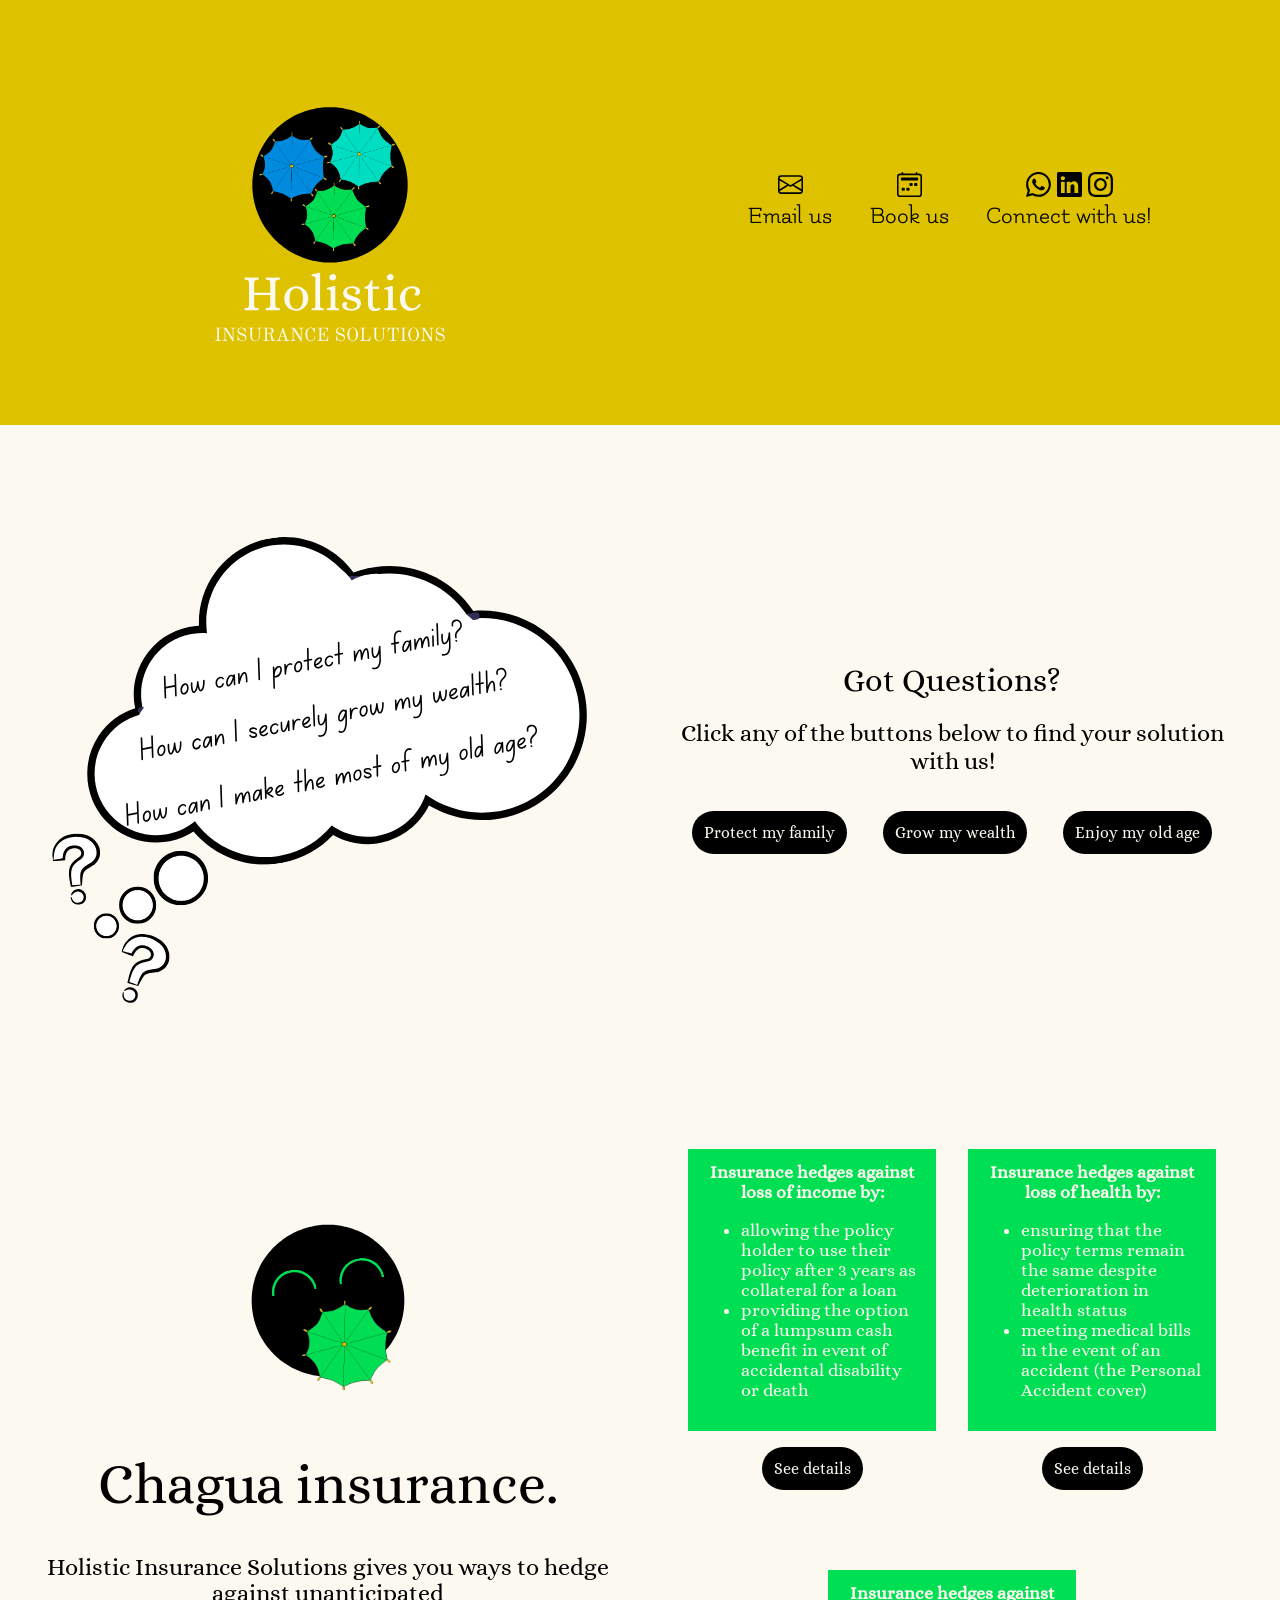
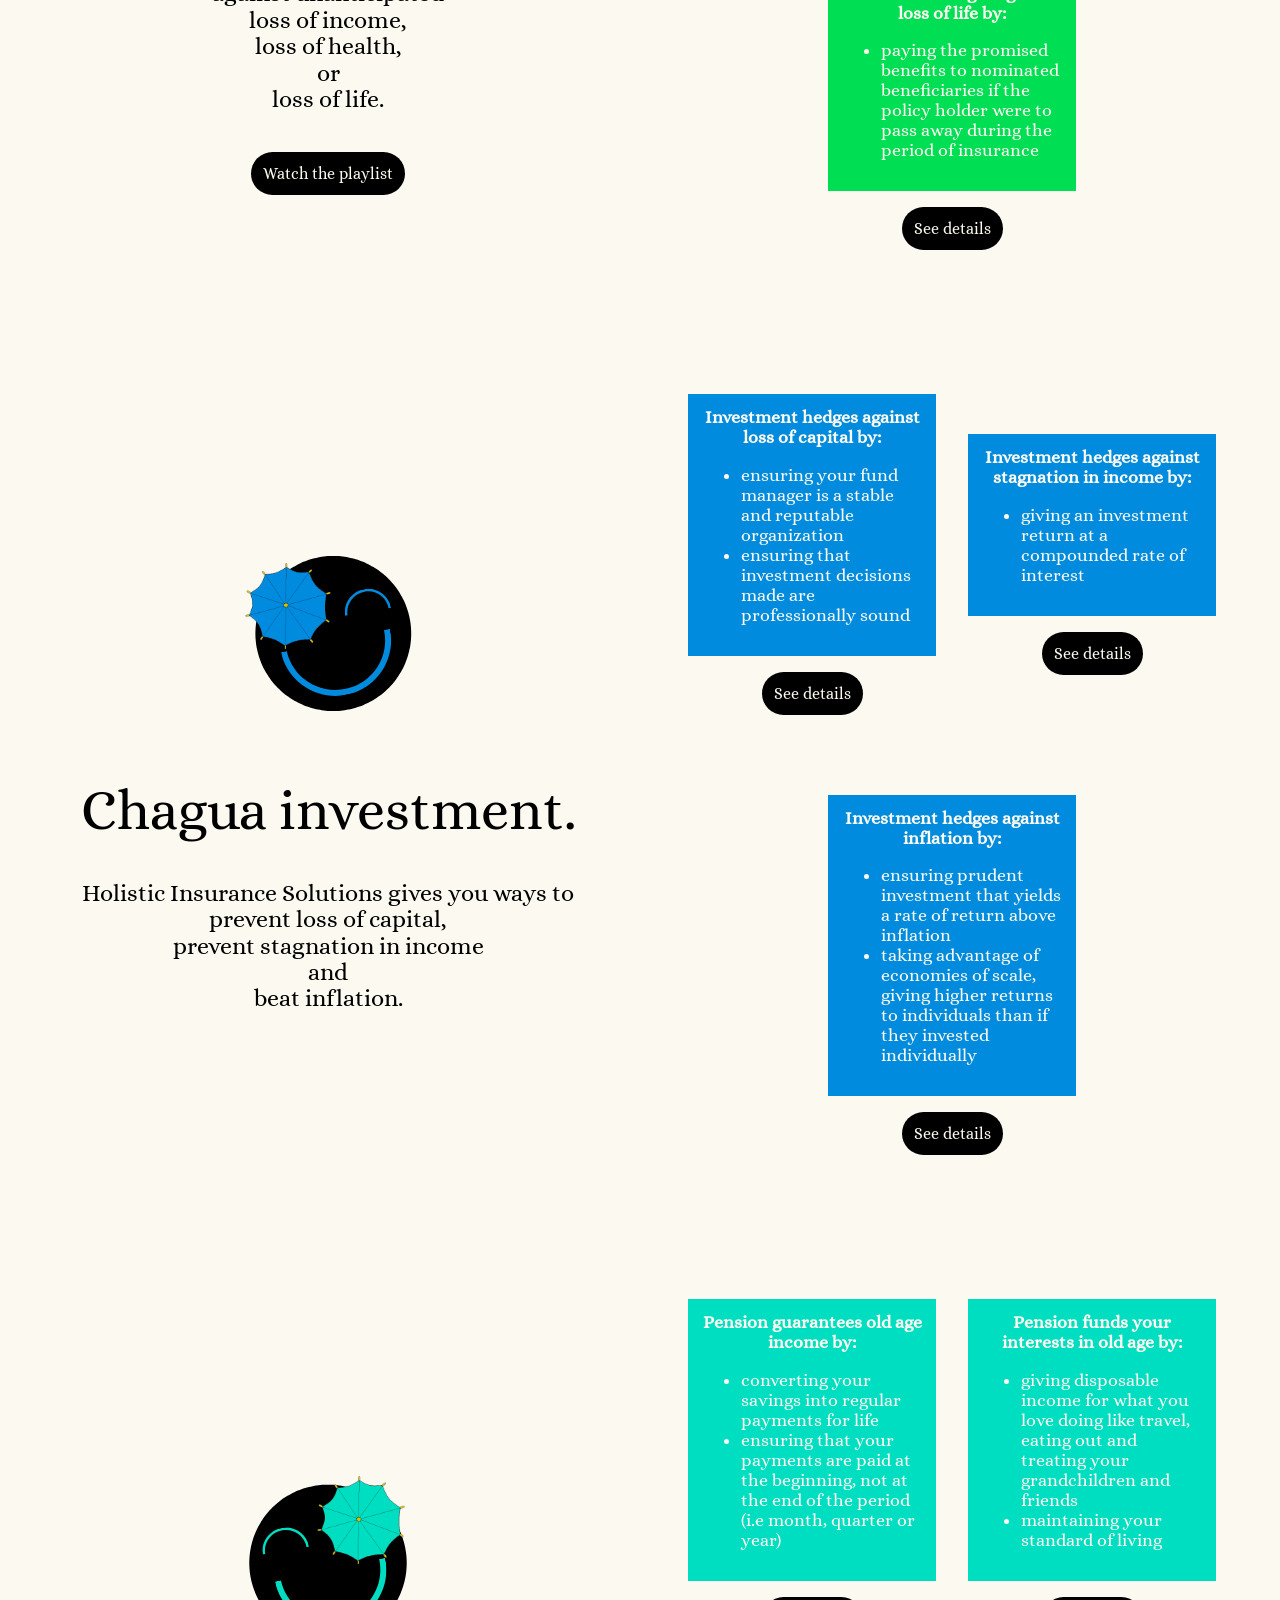
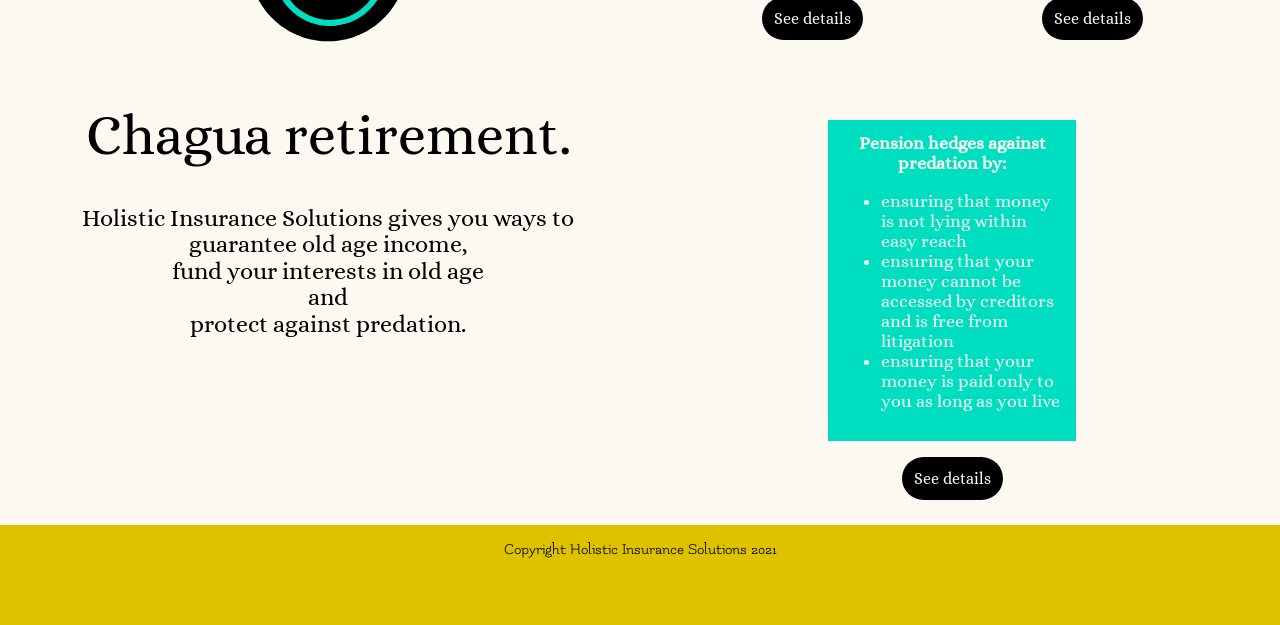
==== commit 600550e2: "Update new_index.html" ====
--- a/new_index.html
+++ b/new_index.html
@@ -179,7 +179,6 @@
                                 <strong>Investment hedges against stagnation in income by:</strong>
                                 <ul style="text-align: left;">
                                     <li>giving an investment return at a compounded rate of interest</li>
-                                    <li>meeting medical bills in the event of an accident</li>
                                 </ul>
                             </div>
                             <a href="https://bit.ly/investment-vs-income-stagnation"><button>See details</button></a>
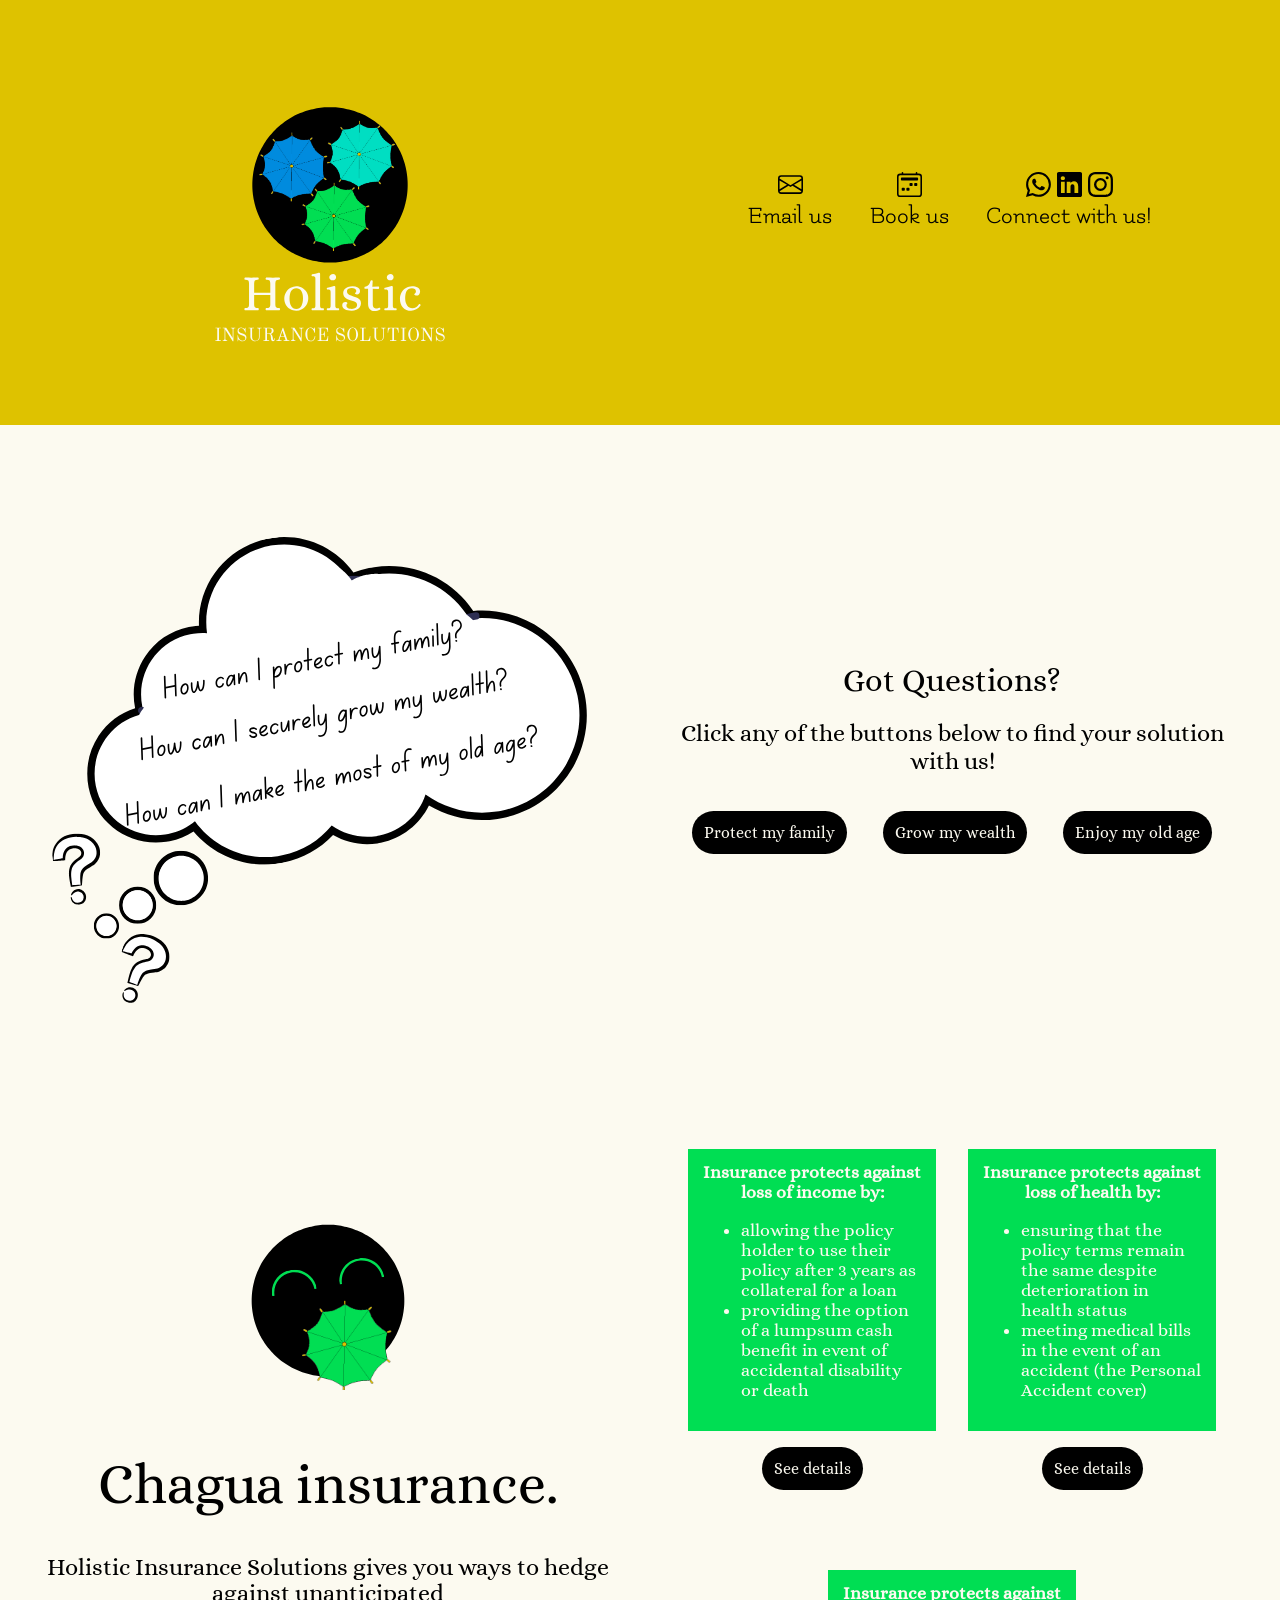
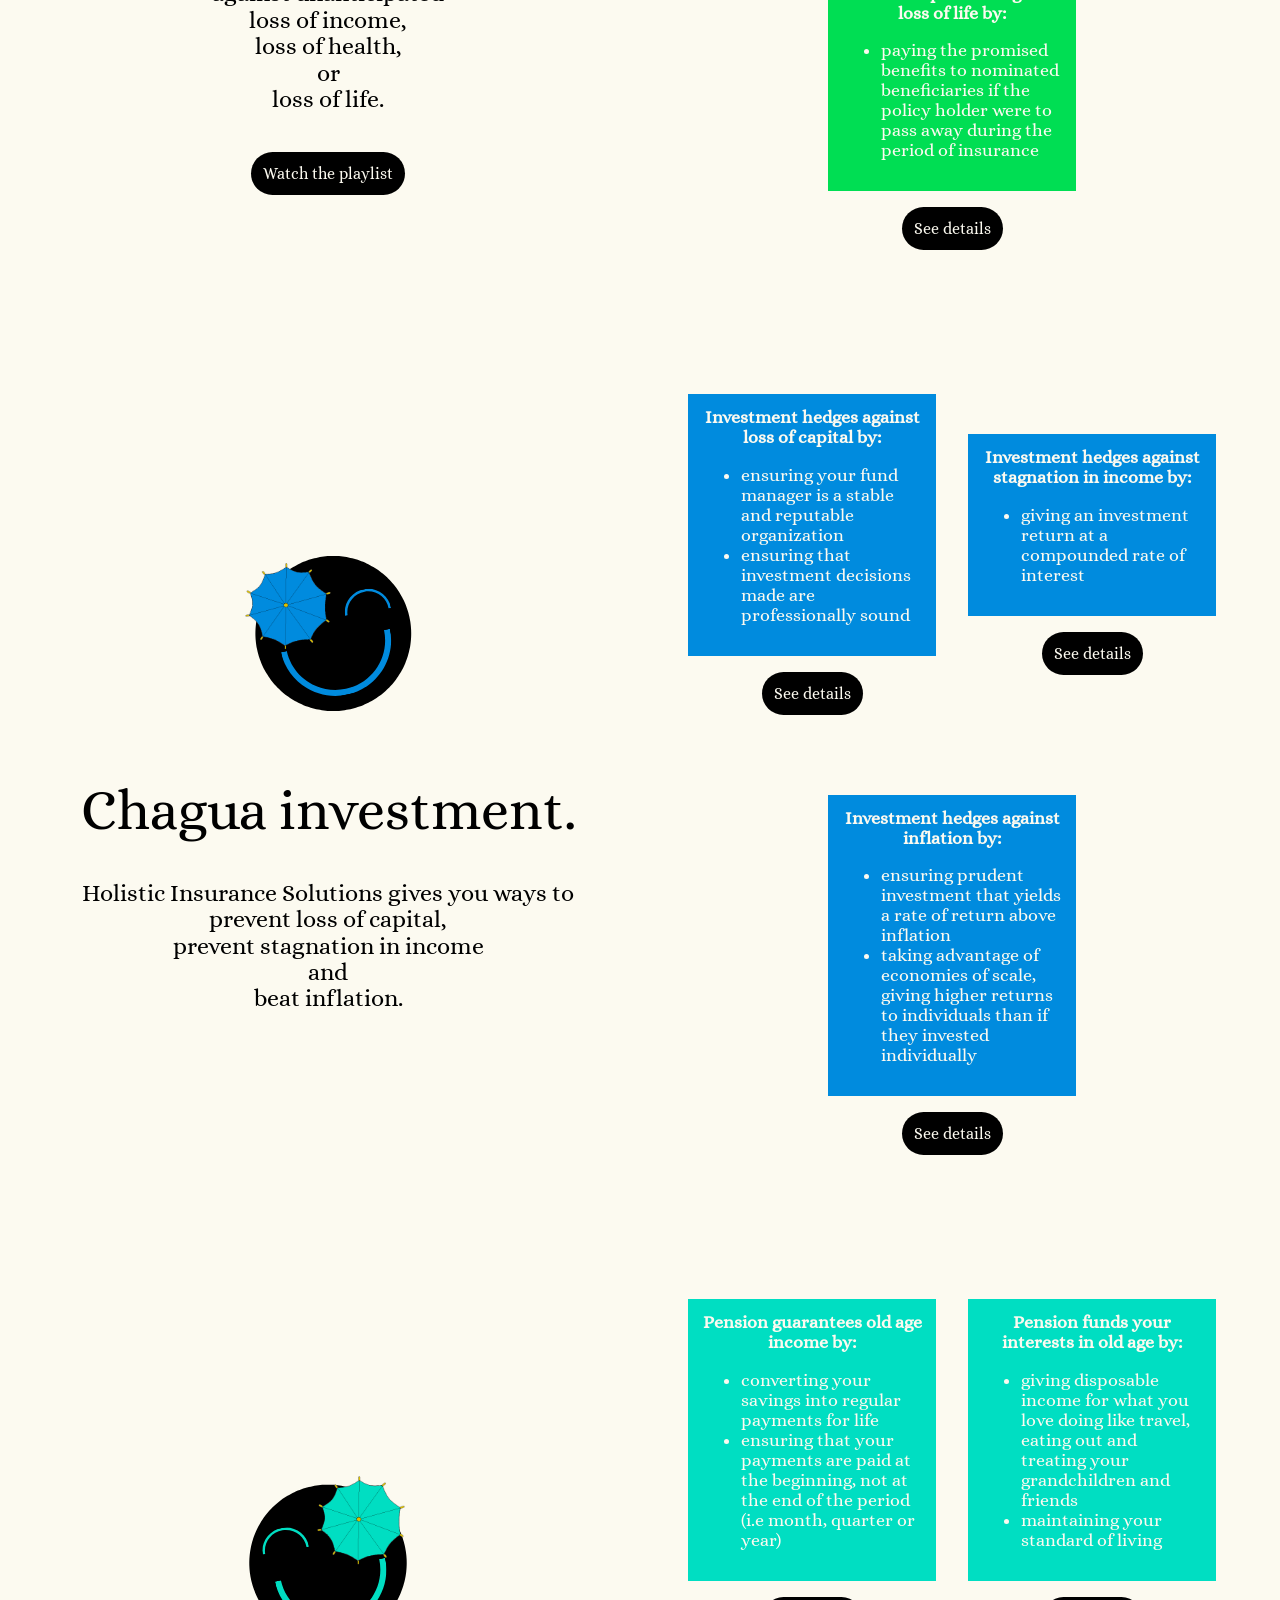
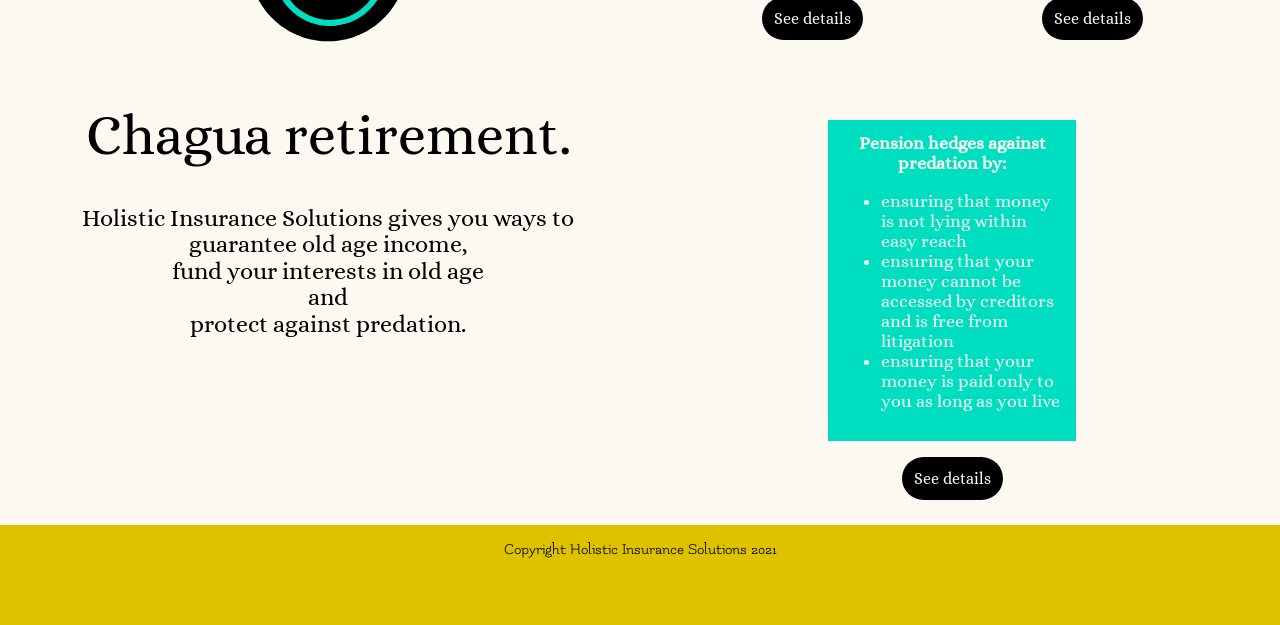
==== commit 46006053: "Update new_index.html" ====
--- a/new_index.html
+++ b/new_index.html
@@ -123,7 +123,7 @@
                     <div id="grid-row">
                         <div id="col" class="card">
                             <div style="background-color: #00DE53; color: #FCFAF0; padding: 0.75em; font-size: 1.1em;">
-                                <strong>Insurance hedges against loss of income by:</strong>
+                                <strong>Insurance protects against loss of income by:</strong>
                                 <ul style="text-align: left;">
                                     <li>allowing the policy holder to use their policy after 3 years as collateral for a loan</li>
                                     <li>providing the option of a lumpsum cash benefit in event of accidental disability or death</li>
@@ -133,7 +133,7 @@
                         </div>
                         <div id="col" class="card">
                             <div style="background-color: #00DE53; color: #FCFAF0; padding: 0.75em; font-size: 1.1em;">
-                                <strong>Insurance hedges against loss of health by:</strong>
+                                <strong>Insurance protects against loss of health by:</strong>
                                 <ul style="text-align: left;">
                                     <li>ensuring that the policy terms remain the same despite deterioration in health status</li>
                                     <li>meeting medical bills in the event of an accident (the Personal Accident cover)</li>
@@ -145,7 +145,7 @@
                     <div id="grid-row">
                         <div id="col" class="card">
                             <div style="background-color: #00DE53; color: #FCFAF0; padding: 0.75em; font-size: 1.1em;">
-                                <strong>Insurance hedges against loss of life by:</strong>
+                                <strong>Insurance protects against loss of life by:</strong>
                                 <ul style="text-align: left;">
                                     <li>paying the promised benefits to nominated beneficiaries if the policy holder were to pass away during the period of insurance</li>
                                 </ul>
